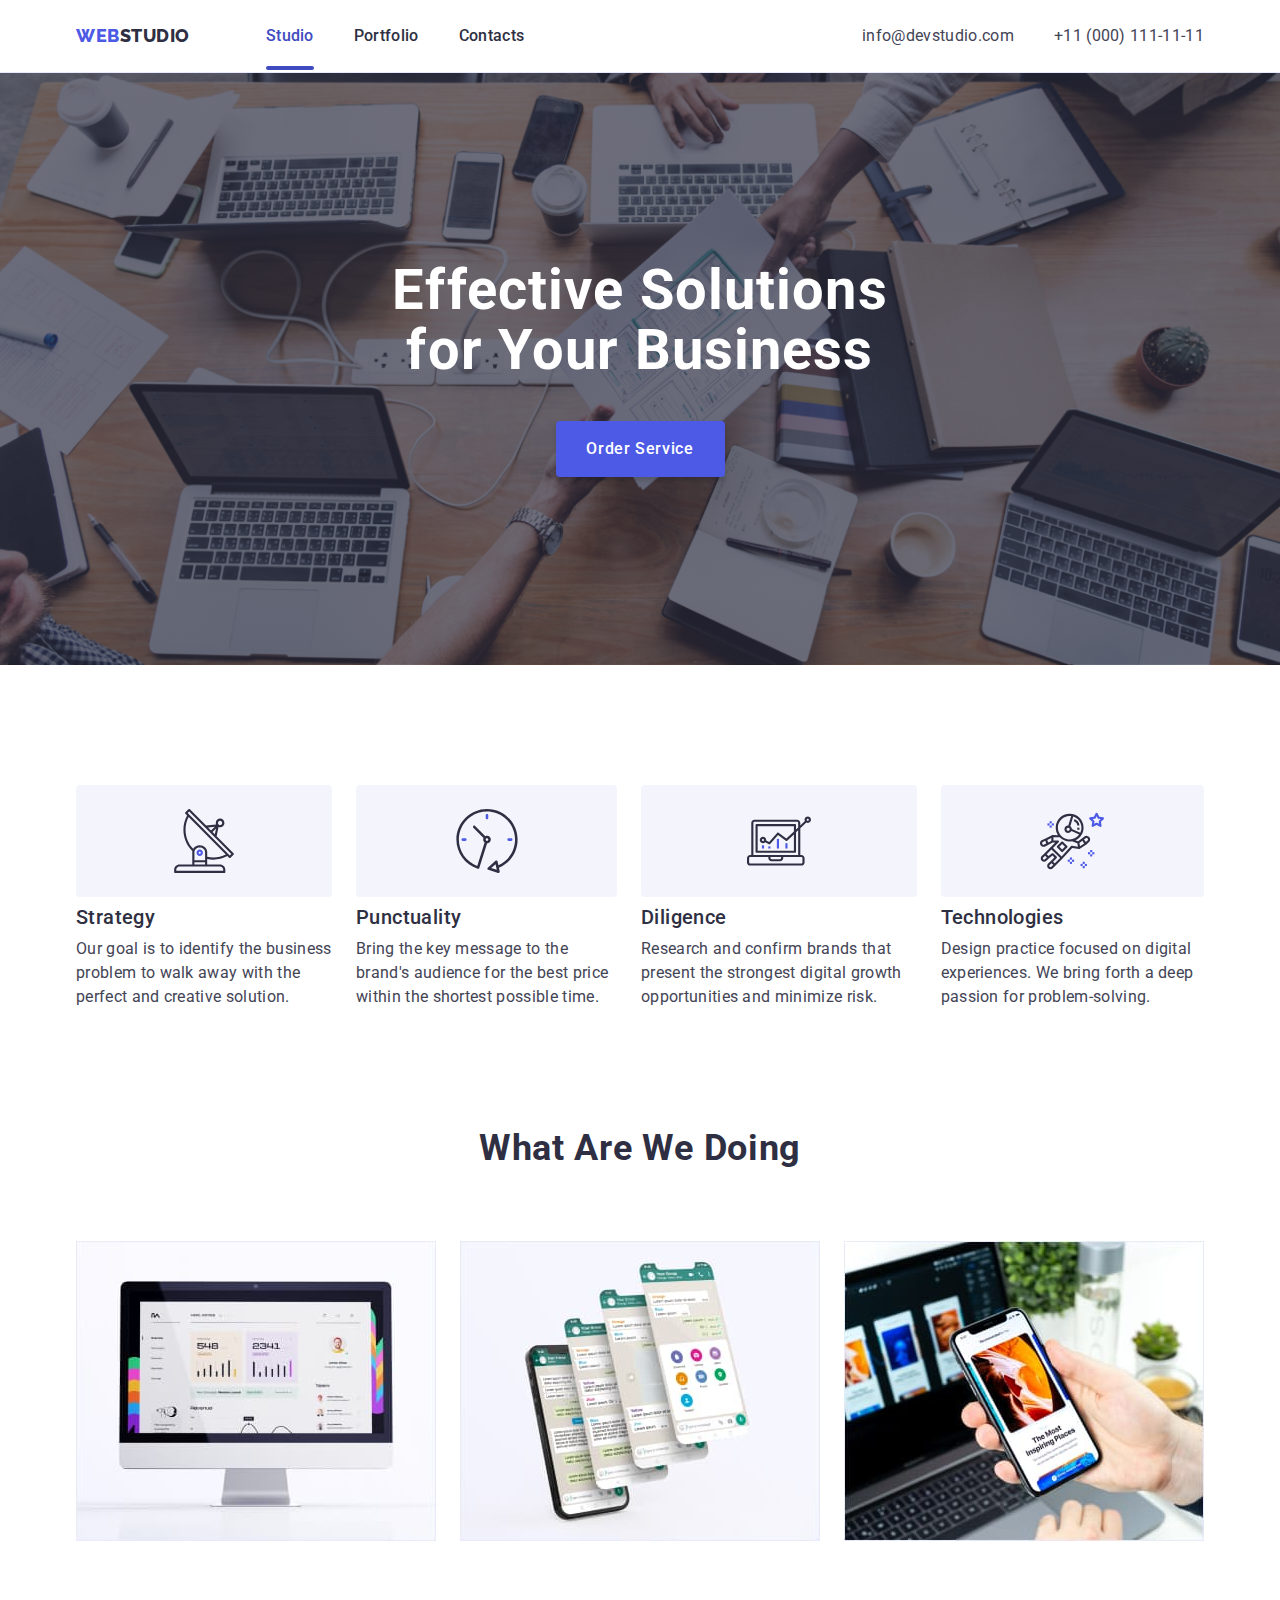
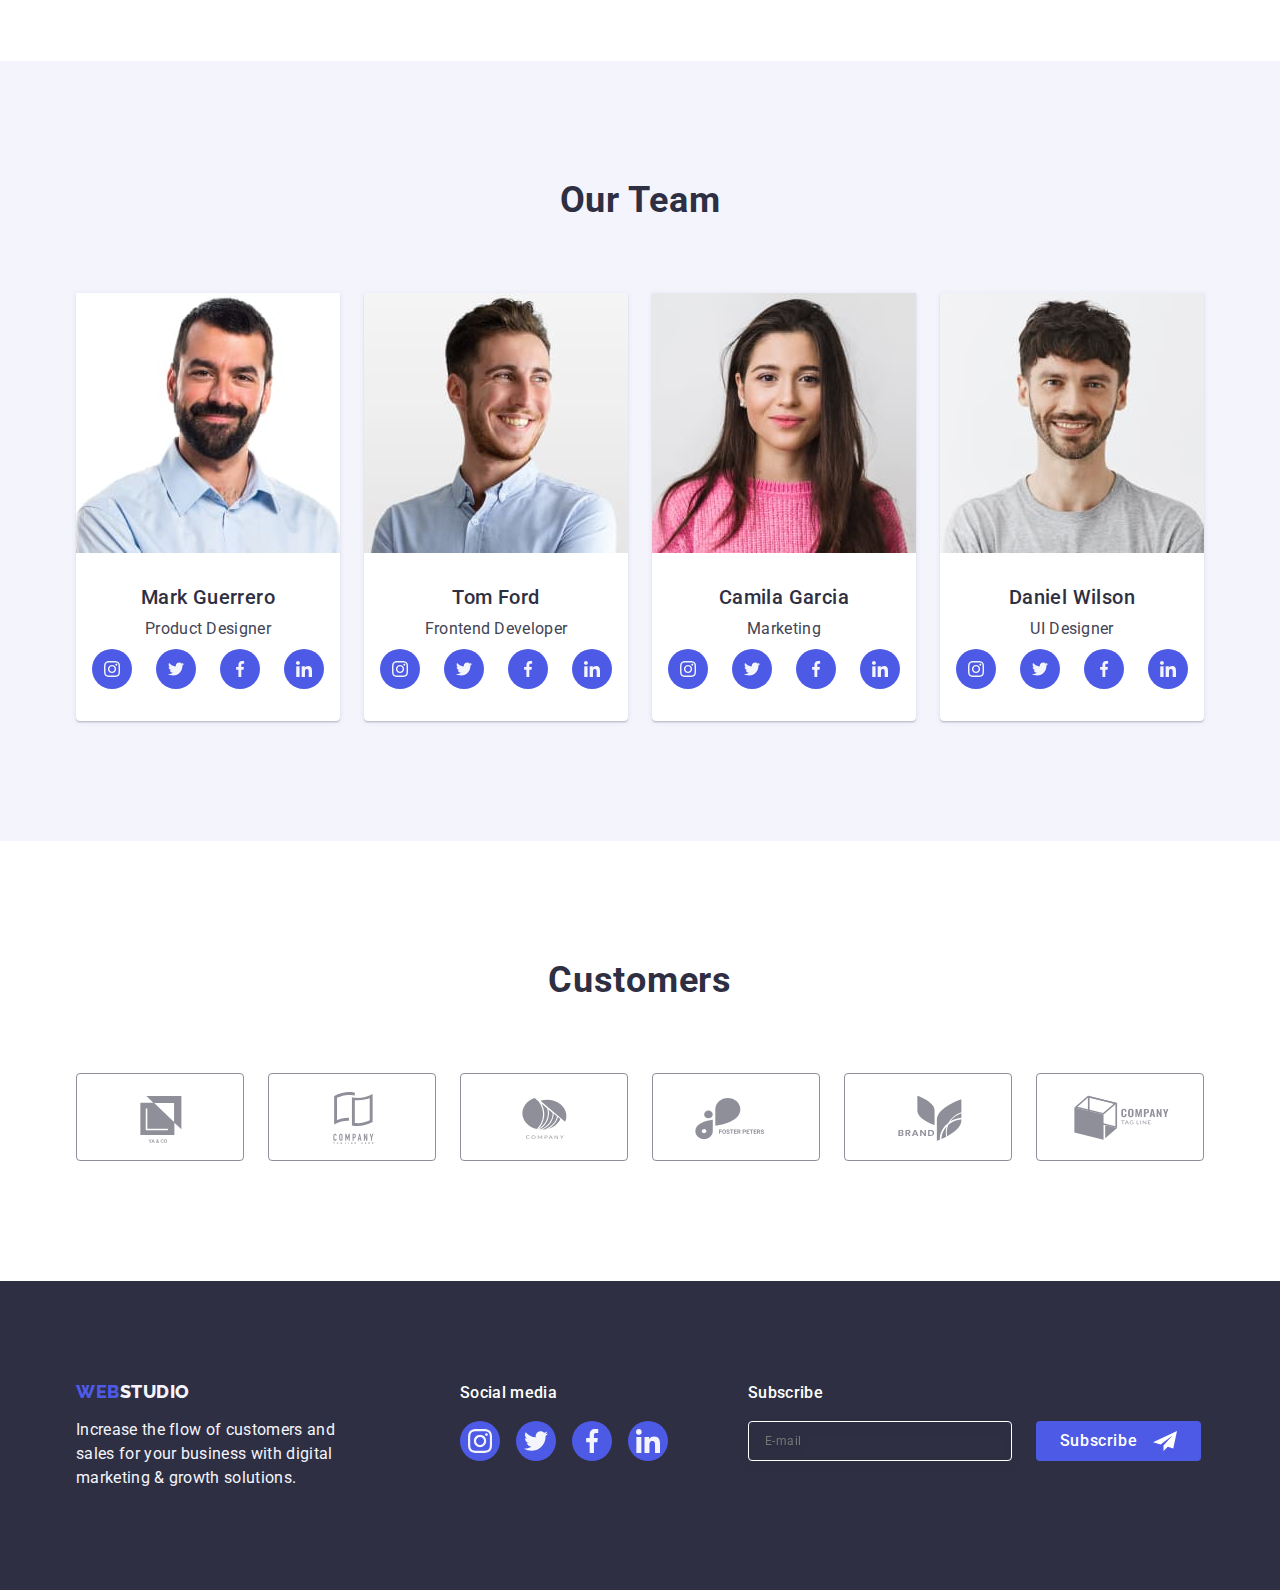
==== index.html @ 6782ccae "Initial commit" ====
<!DOCTYPE html>
<html lang="en">
  <head>
    <meta charset="UTF-8" />
    <meta http-equiv="X-UA-Compatible" content="IE=edge" />
    <meta name="viewport" content="width=device-width, initial-scale=1.0" />
    <title>Web Studio</title>
    <link rel="preconnect" href="https://fonts.googleapis.com" />
    <link rel="preconnect" href="https://fonts.gstatic.com" crossorigin />
    <link
      href="https://fonts.googleapis.com/css2?family=Raleway:wght@800&family=Roboto:wght@400;500;700&display=swap"
      rel="stylesheet"
    />
    <link
      href="https://cdnjs.cloudflare.com/ajax/libs/modern-normalize/2.0.0/modern-normalize.min.css"
      rel="stylesheet"
    />
    <link href="./css/style.css" rel="stylesheet" />
  </head>
  <body>
    <header class="page-header">
      <div class="container page-header-container">
        <nav class="page-navigation">
          <a class="logo link" href="./index.html"
            >Web<span class="logo-span">Studio</span>
          </a>
          <ul class="menu list">
            <li class="menu-item">
              <a class="menu-link link studio-open" href="./index.html"
                >Studio</a
              >
            </li>
            <li class="menu-item">
              <a class="menu-link link" href="./portfolio.html">Portfolio</a>
            </li>
            <li class="menu-item">
              <a class="menu-link link" href="">Contacts</a>
            </li>
          </ul>
        </nav>
        <address class="contact-links">
          <ul class="list contact-links">
            <li>
              <a class="contact link" href="mailto:info@devstudio.com"
                >info@devstudio.com</a
              >
            </li>
            <li>
              <a class="contact link" href="tel:+110001111111"
                >+11 (000) 111-11-11</a
              >
            </li>
          </ul>
        </address>
      </div>
    </header>
    <main>
      <section class="hero-section">
        <div class="container hero-container">
          <h1 class="hero-caption">Effective Solutions for Your Business</h1>
          <button class="modal-open-btn button" type="button" data-modal-open>
            Order Service
          </button>
        </div>
      </section>
      <section class="first-section">
        <div class="container first-container">
          <h2 class="visually-hidden">features</h2>
          <ul class="list features-list">
            <li class="features-item">
              <div class="features-icon-container">
                <svg class="features-icon" width="64" height="64">
                  <use
                    href="./images/icons.svg#icon-antenna"
                    aria-label="antenna"
                  ></use>
                </svg>
              </div>
              <h3 class="name">Strategy</h3>
              <p class="description-paragraph">
                Our goal is to identify the business problem to walk away with
                the perfect and creative solution.
              </p>
            </li>
            <li class="features-item">
              <div class="features-icon-container">
                <svg class="features-icon" width="64" height="64">
                  <use
                    href="./images/icons.svg#icon-cloc"
                    aria-label="cloc"
                  ></use>
                </svg>
              </div>
              <h3 class="name">Punctuality</h3>
              <p class="description-paragraph">
                Bring the key message to the brand's audience for the best price
                within the shortest possible time.
              </p>
            </li>
            <li class="features-item">
              <div class="features-icon-container">
                <svg class="features-icon" width="64" height="64">
                  <use
                    href="./images/icons.svg#icon-diagram"
                    aria-label="diagram"
                  ></use>
                </svg>
              </div>
              <h3 class="name">Diligence</h3>
              <p class="description-paragraph">
                Research and confirm brands that present the strongest digital
                growth opportunities and minimize risk.
              </p>
            </li>
            <li class="features-item">
              <div class="features-icon-container">
                <svg class="features-icon" width="64" height="64">
                  <use
                    href="./images/icons.svg#icon-astronaut"
                    aria-label="astronaut"
                  ></use>
                </svg>
              </div>
              <h3 class="name">Technologies</h3>
              <p class="description-paragraph">
                Design practice focused on digital experiences. We bring forth a
                deep passion for problem-solving.
              </p>
            </li>
          </ul>
        </div>
      </section>
      <section class="photo-section">
        <div class="container">
          <h2 class="theme thirde-header">What are we doing</h2>
          <ul class="list photo-list">
            <li class="photo-item">
              <img
                src="./images/hw-one/img1.jpg"
                alt="computer"
                width="360"
                height="300"
              />
            </li>
            <li class="photo-item">
              <img
                src="./images/hw-one/img2.jpg"
                alt="messenger"
                width="360"
                height="300"
              />
            </li>
            <li class="photo-item">
              <img
                src="./images/hw-one/img3.jpg"
                alt="app"
                width="360"
                height="300"
              />
            </li>
          </ul>
        </div>
      </section>
      <section class="colective">
        <div class="container">
          <h2 class="theme lust-header">Our Team</h2>
          <ul class="list colective-list">
            <li class="list-item-two">
              <img
                src="./images/hw-one/mark_guerrero.jpg"
                alt="Mark Guerrero"
                width="264"
                height="260"
              />
              <div class="colective-text social-list">
                <h3 class="name">Mark Guerrero</h3>
                <p class="description-paragraph">Product Designer</p>
                <ul class="list social-list-minilist">
                  <li class="social-list-minilist-item">
                    <a href="" class="social-list-link">
                      <svg class="social-list-item" width="16" height="16">
                        <use
                          href="./images/icons.svg#icon-instagram"
                        ></use></svg></a>
                  </li>
                  <li class="social-list-minilist-item">
                    <a href="" class="social-list-link">
                      <svg class="social-list-item" width="16" height="16">
                        <use href="./images/icons.svg#icon-twitter"></use></svg></a>
                  </li>
                  <li class="social-list-minilist-item">
                    <a href="" class="social-list-link">
                      <svg class="social-list-item" width="16" height="16">
                        <use href="./images/icons.svg#icon-facebook"></use></svg></a>
                  </li>
                  <li class="social-list-minilist-item">
                    <a href="" class="social-list-link">
                      <svg class="social-list-item" width="16" height="16">
                        <use href="./images/icons.svg#icon-linkedin"></use></svg></a>
                  </li>
                </ul>
              </div>
            </li>
            <li class="list-item-two">
              <img
                src="./images/hw-one/tom_ford.jpg"
                alt="Tom Ford"
                width="264"
                height="260"
              />
              <div class="colective-text social-list">
                <h3 class="name">Tom Ford</h3>
                <p class="description-paragraph">Frontend Developer</p>
                <ul class="list social-list-minilist">
                  <li class="social-list-minilist-item">
                    <a href="" class="social-list-link">
                      <svg class="social-list-item" width="16" height="16">
                        <use
                          href="./images/icons.svg#icon-instagram"
                        ></use></svg></a>
                  </li>
                  <li class="social-list-minilist-item">
                    <a href="" class="social-list-link">
                      <svg class="social-list-item" width="16" height="16">
                        <use href="./images/icons.svg#icon-twitter"></use></svg></a>
                  </li>
                  <li class="social-list-minilist-item">
                    <a href="" class="social-list-link">
                      <svg class="social-list-item" width="16" height="16">
                        <use href="./images/icons.svg#icon-facebook"></use></svg></a>
                  </li>
                  <li class="social-list-minilist-item">
                    <a href="" class="social-list-link">
                      <svg class="social-list-item" width="16" height="16">
                        <use href="./images/icons.svg#icon-linkedin"></use></svg></a>
                  </li>
                </ul>
              </div>
            </li>
            <li class="list-item-two">
              <img
                src="./images/hw-one/camila_garcia.jpg"
                alt="Camila Garcia"
                width="264"
                height="260"
              />
              <div class="colective-text social-list">
                <h3 class="name">Camila Garcia</h3>
                <p class="description-paragraph">Marketing</p>
                <ul class="list social-list-minilist">
                  <li class="social-list-minilist-item">
                    <a href="" class="social-list-link">
                      <svg class="social-list-item" width="16" height="16">
                        <use
                          href="./images/icons.svg#icon-instagram"
                        ></use></svg></a>
                  </li>
                  <li class="social-list-minilist-item">
                    <a href="" class="social-list-link">
                      <svg class="social-list-item" width="16" height="16">
                        <use href="./images/icons.svg#icon-twitter"></use></svg></a>
                  </li>
                  <li class="social-list-minilist-item">
                    <a href="" class="social-list-link">
                      <svg class="social-list-item" width="16" height="16">
                        <use href="./images/icons.svg#icon-facebook"></use></svg></a>
                  </li>
                  <li class="social-list-minilist-item">
                    <a href="" class="social-list-link">
                      <svg class="social-list-item" width="16" height="16">
                        <use href="./images/icons.svg#icon-linkedin"></use></svg></a>
                  </li>
                </ul>
              </div>
            </li>
            <li class="list-item-two">
              <img
                src="./images/hw-one/daniel_wilson.jpg"
                alt="Daniel Wilson"
                width="264"
                height="260"
              />
              <div class="colective-text social-list">
                <h3 class="name">Daniel Wilson</h3>
                <p class="description-paragraph">UI Designer</p>
                <ul class="list social-list-minilist">
                  <li class="social-list-minilist-item">
                    <a href="" class="social-list-link">
                      <svg class="social-list-item" width="16" height="16">
                        <use
                          href="./images/icons.svg#icon-instagram"
                        ></use></svg></a>
                  </li>
                  <li class="social-list-minilist-item">
                    <a href="" class="social-list-link">
                      <svg class="social-list-item" width="16" height="16">
                        <use href="./images/icons.svg#icon-twitter"></use></svg></a>
                  </li>
                  <li class="social-list-minilist-item">
                    <a href="" class="social-list-link">
                      <svg class="social-list-item" width="16" height="16">
                        <use href="./images/icons.svg#icon-facebook"></use></svg></a>
                  </li>
                  <li class="social-list-minilist-item">
                    <a href="" class="social-list-link">
                      <svg class="social-list-item" width="16" height="16">
                        <use href="./images/icons.svg#icon-linkedin"></use></svg></a>
                  </li>
                </ul>
              </div>
            </li>
          </ul>
        </div>
      </section>
      <section class="customers">
        <div class="container">
          <h2 class="theme customers-theme">Customers</h2>
            <ul class="list customers-list">
              <li class="customers-list-item">
                <a href="" class="logo-btn">
                  <svg class="logoclient" width="104" height="56">
                    <use href="./images/icons.svg#icon-Client-1client"></use>
                  </svg>
                </a>
              </li>
              <li class="customers-list-item">
                <a href="" class="logo-btn">
                  <svg class="logoclient" width="104" height="56">
                    <use href="./images/icons.svg#icon-Client-2client"></use>
                  </svg>
                </a>
              </li>
              <li class="customers-list-item">
                <a href="" class="logo-btn">
                  <svg class="logoclient" width="104" height="56">
                    <use href="./images/icons.svg#icon-Client-3client"></use>
                  </svg>
                </a>
              </li>
              <li class="customers-list-item">
                <a href="" class="logo-btn">
                  <svg class="logoclient" width="104" height="56">
                    <use href="./images/icons.svg#icon-Client-4client"></use>
                  </svg>
                </a>
              </li>
              <li class="customers-list-item">
                <a href="" class="logo-btn">
                  <svg class="logoclient" width="104" height="56">
                    <use href="./images/icons.svg#icon-Client-5client"></use>
                  </svg>
                </a>
              </li>
              <li class="customers-list-item">
                <a href="" class="logo-btn">
                  <svg class="logoclient" width="104" height="56">
                    <use href="./images/icons.svg#icon-Client-6client"></use>
                  </svg>
                </a>
              </li>
            </ul>
        </div>
      </section>
    </main>
    <footer class="end">
      <div class="container footer-div">
        <div class="footer-logo-div">
        <a class="logo link footer-link" href="./index.html"
          >Web<span class="end-span">Studio</span>
        </a>
        <p class="end-paragraph">
          Increase the flow of customers and sales for your business with
          digital marketing & growth solutions.
        </p></div>
        <div class="footer-social">
          <p class="description-paragraph dark-name">Social media</p>
          <ul class="list social-list-minilist-footer">
            <li class="social-list-item-footer">
              <a href="" class="social-list-link-footer">
                <svg class="social-list-item" width="24" height="24">
                  <use href="./images/icons.svg#icon-instagram"></use></svg></a>
            </li>
            <li class="social-list-item-footer">
              <a href="" class="social-list-link-footer">
                <svg class="social-list-item" width="24" height="24">
                  <use href="./images/icons.svg#icon-twitter"></use></svg></a>
            </li>
            <li class="social-list-item-footer">
              <a href="" class="social-list-link-footer">
                <svg class="social-list-item" width="24" height="24">
                  <use href="./images/icons.svg#icon-facebook"></use></svg></a>
            </li>
            <li class="social-list-item-footer">
              <a href="" class="social-list-link-footer">
                <svg class="social-list-item" width="24" height="24">
                  <use href="./images/icons.svg#icon-linkedin"></use></svg></a>
            </li>
          </ul>
        </div>
        <div class="subscribe">
          <p class="subscribe-text">Subscribe</p>
          <form class="subscribe-form">
            <label class="sub-label"> <input class="footer-email" name="footer-email" type="email" placeholder="E-mail"></label>
            <button class="subscribe-submit-button" type="submit">Subscribe <svg class="plane-icon" width="24" height="24"><use href="./images/icons.svg#plane"></use></svg></button>
          </form>
        </div>
      </div>
    </footer>
    <div class="backdrop is-hidden" data-modal>
      <div class="modal">
        <button type="button" data-modal-close class="modal-close-btn button">
          <svg class="close-icon" width="8" height="8">
            <use
              href="./images/icons.svg#icon-close-black-18dp-2-1close "
            ></use>
          </svg>
        </button>
        <p class="modal-header">Leave your contacts and we will call you back</p>
        <form class="modal-contact-form">
          <div class="hwcorect-div">
        <label for="user-name" class="form-zone"><span class="form-text">Name</span>
          <span class="input-wrapper">
          </span>
        </label>
        <div class="input-wrapper">
        <input id="user-name" class="form-input-zone" type="text" name="user-name" required pattern="[a-zA-Zа-яА-ЯіІїЇҐґ ']+" />
          <svg class="form-icon-wrapper" width="18" height="24"><use href="./images/icons.svg#icon-person"></use></svg></div></div>
          <div class="hwcorect-div">
        <label for="user-tel" class="form-zone"><span class="form-text">Phone</span>
          <span class="input-wrapper">
          </span>
        </label><div class="input-wrapper">
          <input id="user-tel" class="form-input-zone" type="tel" name="user-tel" required pattern="[0-9]{3}-[0-9]{2}-[0-9]{2}-[0-9]{2}" title="xxx-xxx-xx-xx"/>
          <svg class="form-icon-wrapper" width="18" height="24">
              <use href="./images/icons.svg#icon-phone"></use>
            </svg></div></div>
            <div class="hwcorect-div">
        <label for="user-email" class="form-zone"><span class="form-text">Email</span>
          <span class="input-wrapper">
          </span>
        </label>
      <div class="input-wrapper">
        <input id="user-email" class="form-input-zone" type="email" name="user-email" required pattern="[a-zA-Z0-9@.]" />
          <svg class="form-icon-wrapper" width="18" height="24">
              <use href="./images/icons.svg#icon-email"></use>
            </svg>
      </div></div>
      <div class="hwcorect-div hwcorect-text-div">
        <label for="user-comment" class="form-zone"><span class="form-text">Comment</span></label> <textarea id="user-comment" class="form-message" name="user-comment" placeholder="Text input"></textarea></div>
        <div class="checkbox-div form-zone">
        <input id="user-privacy" value="true" class="checkbox-text visually-hidden" type="checkbox" name="user-privacy" required/>
        <label for="user-privacy" class="user-privacy-text"><span class="checkbox-icon"><svg class="checkbox-icon-svg" width="10" height="8">
          <use href="./images/icons.svg#icon-Vector"></use>
        </svg></span> I accept the terms and conditions of the <a class="checkbox-link" href="">Privacy Policy</a></label></div>
        <button class="button modal-submit-button" type="submit"><span class="send-text">Send</span></button>
      </form>
      </div>
    </div>
    <script src="./js/modal.js"></script>
  </body>
</html>
---- css/style.css ----
:root {
  --main-font-family: 'Roboto', sans-serif;
  --secondary-font-family: 'Raleway', sans-serif;
  --accent-color: #2e2f42;
  --secondary-color: #434455;
}

.logo-span {
  font-family: 'Raleway';
  font-weight: 800;
  font-size: 18px;
  line-height: 21px;
  /* identical to box height, or 117% */
  display: flex;
  align-items: center;
  letter-spacing: 0.03em;
  text-transform: uppercase;
  color: var(--secondary-color);
  color: var(--accent-color);
}

.logo {
  font-family: 'Raleway', sans-serif;
  font-weight: 800;
  font-size: 18px;
  line-height: 1.17;
  /* identical to box height, or 117% */
  display: flex;
  align-items: center;
  letter-spacing: 0.03em;
  text-transform: uppercase;
  color: #4d5ae5;
  margin-right: 76px;
}

.list {
  list-style: none;
  display: flex;
}

.link {
  text-decoration: none;
}

.button {
  cursor: pointer;
  font-weight: 500;
  font-size: 16px;
  line-height: 1.5;
  letter-spacing: 0.04em;
}

img {
  display: block;
}

h1,
h2,
h3,
h4,
p {
  margin-top: 0;
  margin-bottom: 0;
}

ul,
ol {
  margin-top: 0;
  margin-bottom: 0;
  padding-left: 0;
}

.page-navigation {
  display: flex;
  align-items: center;
}

body {
  font-family: var(--main-font-family);
  color: #434455;
  background-color: #ffffff;
  margin: auto;
}

.page-header {
  display: flex;
  align-items: center;
  padding-top: 24px;
  padding-bottom: 24px;
  border-bottom: 1px solid #e7e9fc;
  box-shadow: 0px 2px 1px rgba(46, 47, 66, 0.08),
    0px 1px 1px rgba(46, 47, 66, 0.16), 0px 1px 6px rgba(46, 47, 66, 0.08);
}

.menu {
  display: flex;
  gap: 40px;
}

.container {
  width: 1158px;
  margin-left: auto;
  margin-right: auto;
  padding-left: 15px;
  padding-right: 15px;
}

.page-header-container {
  display: flex;
  align-items: center;
}

.menu-item {
  line-height: 1.5;
  color: #2e2f42;
}

.menu-item:hover,
.menu-item:focus {
  color: #404bbf;
}

.menu-link {
  font-weight: 500;
  font-size: 16px;
  line-height: 1.5;
  letter-spacing: 0.02em;
  color: #2e2f42;
  padding: 24px 0;
}

.menu-link:hover,
.menu-link:focus {
  color: #404bbf;
}

.contact-links {
  font-style: normal;
  line-height: 1.5;
  margin-left: auto;
  display: flex;
  gap: 40px;
}

.contact:hover,
.contact:focus {
  color: #404bbf;
}

.contact {
  font-weight: 400;
  font-size: 16px;
  line-height: 1.5;
  letter-spacing: 0.02em;
  color: var(--secondary-color);
  transition: color 250ms cubic-bezier(0.4, 0, 0.2, 1);
}

.hero-section {
  background-color: #2e2f42;
  background-image: linear-gradient(
      rgba(46, 47, 66, 0.7),
      rgba(46, 47, 66, 0.7)
    ),
    url(../images/hw-four/people-office.jpg);
  background-size: cover;
  top: 71px;
  padding: 188px 0px;
  /*hw4 corect*/
  max-width: 1440px;
  background-repeat: no-repeat;
  background-position: center;
  margin: 0 auto;
}

.hero-container {
  text-align: center;
}

.hero-caption {
  font-weight: 700;
  font-size: 56px;
  /* or 107% */
  text-align: center;
  line-height: 1.07;
  letter-spacing: 0.02em;
  color: #ffffff;
  max-width: 496px;
  margin: auto;
}

.modal-open-btn {
  color: #ffffff;
  background-color: #4d5ae5;
  font-weight: 500;
  font-size: 16px;
  line-height: 24px;
  letter-spacing: 0.04em;
  min-width: 169px;
  height: 56px;
  box-shadow: 0px 4px 4px rgba(0, 0, 0, 0.15);
  border: none;
  margin-left: auto;
  margin-right: auto;
  margin-top: 40px;
  display: block;
  border-radius: 4px;
  /*hw4 corect*/
  transition: background-color 250ms cubic-bezier(0.4, 0, 0.2, 1);
}

.theme {
  font-weight: 700;
  font-size: 36px;
  line-height: 40px;
  /* identical to box height, or 111% */
  text-align: center;
  letter-spacing: 0.02em;
  text-transform: capitalize;
}

.name {
  font-weight: 500;
  font-size: 20px;
  line-height: 24px;
  /* identical to box height, or 120% */
  letter-spacing: 0.02em;
  color: #2e2f42;
  margin-bottom: 8px;
}

.description-paragraph {
  font-weight: 400;
  font-size: 16px;
  line-height: 24px;
  /* or 150% */
  letter-spacing: 0.02em;
  color: var(--secondary-color);
}

.button:hover,
.button:focus {
  background-color: #404bbf;
  color: #ffffff;
}

.filter {
  background-color: #f4f4fd;
  color: #4d5ae5;
  font-weight: 500;
  font-size: 16px;
  line-height: 1.5;
  letter-spacing: 0.04em;
  padding: 12px 24px;
  border: 1px solid #e7e9fc;
  border-radius: 4px;
  transition: color 250ms cubic-bezier(0.4, 0, 0.2, 1),
    background-color 250ms cubic-bezier(0.4, 0, 0.2, 1),
    border-color 250ms cubic-bezier(0.4, 0, 0.2, 1),
    box-shadow 250ms cubic-bezier(0.4, 0, 0.2, 1);
}

.thirde-header {
  line-height: 1.11;
  color: #2e2f42;
  margin-bottom: 72px;
}

.colective {
  background-color: #f4f4fd;
  padding-top: 120px;
  padding-bottom: 120px;
}

.lust-header {
  line-height: 1.11;
  color: #2e2f42;
  margin-bottom: 72px;
}

.list-item-two {
  background-color: #ffffff;
  width: calc((100%-72px) / 4);
  border-radius: 0px 0px 4px 4px;
  /*hw4 corect*/
  box-shadow: 0px 1px 6px rgba(46, 47, 66, 0.08),
    0px 1px 1px rgba(46, 47, 66, 0.16), 0px 2px 1px rgba(46, 47, 66, 0.08);
}

.end {
  background-color: #2e2f42;
  padding-top: 100px;
  padding-bottom: 100px;
}

.end-span {
  color: #f4f4fd;
}

.features-item {
  width: calc((100%-72px) / 4);
}

.first-section {
  padding-top: 120px;
  padding-bottom: 120px;
}

.features-list {
  display: flex;
  align-items: start;
  gap: 24px;
}

.photo-item {
  width: calc((100%-48px) / 3);
}

.photo-section {
  padding-bottom: 120px;
}

.photo-list {
  gap: 24px;
}

.colective-list {
  text-align: center;
  gap: 24px;
}

.colective-text {
  padding: 32px /*16px*/ 0 32px;
}

.end-paragraph {
  font-weight: 400;
  font-size: 16px;
  line-height: 24px;
  /* or 150% */
  letter-spacing: 0.02em;
  color: #f4f4fd;
  width: 264px;
}

.filters {
  justify-content: center;
  gap: 24px;
  margin-bottom: 72px;
}

.filter:hover,
.filter:focus {
  border: 1px solid transparent;
  box-shadow: 0px 3px 1px rgba(0, 0, 0, 0.1), 0px 2px 1px rgba(0, 0, 0, 0.08),
    0px 2px 2px rgba(0, 0, 0, 0.12);
}

.catalog {
  flex-wrap: wrap;
  column-gap: 24px;
  row-gap: 48px;
}

.portfolio-section {
  padding-bottom: 120px;
  padding-top: 96px;
}

.card {
  background: #ffffff;
}

.card-text {
  border: 1px solid #e7e9fc;
  padding: 32px 16px;
  border-top: none;
}

.footer-link {
  display: inline-block;
  margin-bottom: 16px;
}

.visually-hidden {
  position: absolute;
  width: 1px;
  height: 1px;
  margin: -1px;
  border: 0;
  padding: 0;
  white-space: nowrap;
  clip-path: inset(100%);
  clip: rect(0 0 0 0);
  overflow: hidden;
}

.features-icon {
  background-color: #f4f4fd;
  text-align: center;
  justify-content: center;
  display: flex;
}

.social-list {
  display: flex;
  justify-content: center;
  /*padding-top: 8px;
  padding-bottom: 32px; (hw4 corect)*/
  padding: 32px 0 32px;
  flex-direction: column;
}

.social-list-item {
  fill: #f4f4fd;
  /*width: 16px;
  height: 16px; (hw4 corect)*/
}

.social-list-link {
  display: flex;
  justify-content: center;
  align-items: center;
  /*width: 40px;
  height: 40px;*/
  width: 100%;
  height: 100%;
  background-color: #4d5ae5;
  border-radius: 50%;
  /*hw4 corect*/
  transition: background-color 250ms cubic-bezier(0.4, 0, 0.2, 1);
}

.social-list-minilist {
  column-gap: 24px;
  /*hw4 corect*/
  justify-content: center;
  gap: 24px;
  margin-top: 8px;
}

.social-list-link:hover,
.social-list-link:focus {
  background-color: #404bbf;
}

.logoclient {
  fill: currentColor;
}
.customers-list {
  gap: 24px;
  align-items: center;
  justify-content: center;
}

.logo-btn {
  background-color: #ffffff;
  width: 100%;
  height: 100%;
  border: 1px solid #8e8f99;
  border-radius: 4px;
  display: flex;
  align-items: center;
  justify-content: center;
  color: #8e8f99;
  transition: border-color 250ms cubic-bezier(0.4, 0, 0.2, 1),
    color 250ms cubic-bezier(0.4, 0, 0.2, 1);
}

.logo-btn:hover,
.logo-btn:focus {
  border-color: #404bbf;
  color: #404bbf;
}

.customers-theme {
  line-height: 1.11;
  color: var(--accent-color);
  margin-bottom: 72px;
}

.dark-name {
  color: #ffffff;
  font-weight: 500;
  margin-bottom: 16px;
}

.footer-social {
  justify-content: right;
}

.social-list-link-footer {
  display: flex;
  justify-content: center;
  align-items: center;
  width: 40px;
  height: 40px;
  background-color: #4d5ae5;
  border-radius: 50%;
  transition: background-color 250ms cubic-bezier(0.4, 0, 0.2, 1);
}

.social-list-link-footer:hover,
.social-list-link-footer:focus {
  background-color: #31d0aa;
}

.catalog-card-wrapper {
  position: relative;
  overflow: hidden;
}

.overlay {
  position: absolute;
  /*padding: 15px; (hw4)*/
  top: 0;
  left: 0;
  width: 100%;
  height: 100%;
  background-color: #4d5ae5;
  color: #f4f4fd;
  overflow: auto;
  transform: translateY(100%);

  /*transition: transform 500ms linear;*/
  line-height: 1.5;
  letter-spacing: 0.02em;
  padding: 40px 32px;
  transition: transform 250ms cubic-bezier(0.4, 0, 0.2, 1);
}

.card:hover .overlay,
.card:focus .overlay {
  transform: translateY(0%);
}

.backdrop {
  position: fixed;
  top: 0;
  left: 0;
  width: 100%;
  height: 100%;
  /*background-color: rgba(0, 0, 0, 0.5);
  hw4 corect*/
  background-color: rgba(46, 47, 66, 0.4);
  transition: opacity 250ms cubic-bezier(0.4, 0, 0.2, 1),
    visibility 250ms cubic-bezier(0.4, 0, 0.2, 1);
}

.modal {
  position: absolute;
  top: 50%;
  left: 50%;
  transform: translate(-50%, -50%);
  background-color: rgb(255, 255, 255);
  opacity: 1;
  visibility: visible;
  transition: opacity 500ms linear, visibility 500ms linear;
  /*hw4 corect*/
  width: 408px;
  min-height: 584px;
  background: #fcfcfc;
  box-shadow: 0px 1px 1px rgba(0, 0, 0, 0.14), 0px 1px 3px rgba(0, 0, 0, 0.12),
    0px 2px 1px rgba(0, 0, 0, 0.2);
  border-radius: 4px;
  transition: transform 250ms cubic-bezier(0.4, 0, 0.2, 1);
  /*hw5-corect*/
  padding: 72px 24px 24px 24px;
}

.modal-close-btn {
  position: absolute;
  top: 24px;
  right: 24px;
  display: flex;
  align-items: center;
  justify-content: center;
  width: 24px;
  height: 24px;
  padding: 0;
  background-color: #e7e9fc;
  border: 1px solid #555555;
  border-radius: 50%;
  /*hw4 corect*/
  border: 1px solid rgba(0, 0, 0, 0.1);
  transition: background-color 250ms cubic-bezier(0.4, 0, 0.2, 1),
    border 250ms cubic-bezier(0.4, 0, 0.2, 1);
}

.modal-close-btn:hover,
.modal-close-btn:focus {
  border: none;
  fill: #ffffff;
}

.is-hidden {
  opacity: 0;
  visibility: hidden;
  pointer-events: none;
}

/*hw4 correct*/
.studio-open {
  position: relative;
  color: #404bbf;
  transition: color 250ms cubic-bezier(0.4, 0, 0.2, 1);
}

.studio-open::after {
  content: '';
  position: absolute;
  left: 0;
  bottom: -1px;
  height: 4px;
  background-color: #404bbf;
  border-radius: 2px;
  width: 100%;
}

.features-icon-container {
  display: flex;
  align-items: center;
  justify-content: center;
  height: 112px;
  background-color: #f4f4fd;
  border-radius: 4px;
  margin-bottom: 8px;
}

.social-list-minilist-item {
  width: 40px;
  height: 40px;
}

.customers {
  padding: 120px 0;
}

.customers-list-item {
  width: calc((100% - 120px) / 6);
  height: 88px;
}

.footer-div {
  display: flex;
  align-items: baseline;
}

.footer-logo-div {
  margin-right: 120px;
}

.social-list-minilist-footer {
  gap: 16px;
}

.portfolio-open {
  position: relative;
  color: #404bbf;
  transition: color 250ms cubic-bezier(0.4, 0, 0.2, 1);
}

.portfolio-open::after {
  content: '';
  position: absolute;
  left: 0;
  bottom: -1px;
  height: 4px;
  background-color: #404bbf;
  border-radius: 2px;
  width: 100%;
}

.close-icon {
  transition: fill 250ms cubic-bezier(0.4, 0, 0.2, 1);
}

.catalog-link {
  display: block;
  transition: box-shadow 250ms cubic-bezier(0.4, 0, 0.2, 1);
}

.catalog-link:hover {
  box-shadow: 0px 1px 6px rgba(46, 47, 66, 0.08),
    0px 1px 1px rgba(46, 47, 66, 0.16), 0px 2px 1px rgba(46, 47, 66, 0.08);
  transform: translateY(0%);
}

/*hw5 start*/
.modal-header {
  display: flex;
  text-align: center;
  justify-content: center;
  font-weight: 500;
  font-size: 16px;
  line-height: 24px;
  letter-spacing: 0.02em;
  margin-bottom: 16px;
  color: #2e2f42;
}

.form-zone {
  display: block;
  position: relative;
  margin-bottom: 8px;
  font-size: 12px;
  line-height: 1.17;
  letter-spacing: 0.04em;
  color: #8e8f99;
  margin-bottom: 4px;
}

.form-input-zone {
  width: 100%;
  height: 40px;
  border: 1px solid rgba(46, 47, 66, 0.4);
  border-radius: 4px;
  padding-left: 38px;
  background-color: transparent;
  outline: transparent;
  transition: border-color 250ms cubic-bezier(0.4, 0, 0.2, 1);
}

.form-input-zone:focus {
  outline: none;
  border-color: #4d5ae5;
}

.form-input-zone:focus + .form-icon-wrapper {
  fill: #4d5ae5;
}

.form-text {
  display: block;
  font-size: 12px;
  font-style: normal;
  font-weight: 400;
  line-height: 14px;
  /* 116.667% */
  letter-spacing: 0.48px;
}

.form-icon-wrapper {
  position: absolute;
  display: block;
  top: 50%;
  left: 16px;
  transform: translateY(-50%);
  transition: fill 250ms cubic-bezier(0.4, 0, 0.2, 1);
}

.input-wrapper {
  position: relative;
  width: 100%;
}

.form-message {
  width: 100%;
  height: 120px;
  resize: none;
  padding: 8px 16px;
  line-height: 1.17;
  border: 1px solid rgba(46, 47, 66, 0.4);
  border-radius: 4px;
  font-size: 12px;
  letter-spacing: 0.04em;
  color: rgba(46, 47, 66, 0.4);
  background-color: transparent;
  outline: transparent;
  transition: border-color 250ms cubic-bezier(0.4, 0, 0.2, 1);
}

.form-message:focus {
  outline: none;
  border-color: #4d5ae5;
}

.checkbox-text {
  width: 16px;
  height: 16px;
  font-family: Roboto;
  font-size: 12px;
  font-style: normal;
  font-weight: 400;
  line-height: 14px;
  /* 116.667% */
  letter-spacing: 0.48px;
}

.modal-submit-button {
  margin-left: 100px;
  display: block;
  padding: 16px 32px;
  align-items: flex-start;
  gap: 10px;
  border-radius: 4px;
  background: var(--iris, #4d5ae5);
  box-shadow: 0px 4px 4px 0px rgba(0, 0, 0, 0.15);
  color: var(--white, #fff);
  text-align: center;
  /* Button Text */
  font-family: 'Roboto', sans-serif;
  font-size: 16px;
  font-style: normal;
  font-weight: 500;
  line-height: 24px;
  /* 150% */
  letter-spacing: 0.64px;
  width: auto;
  height: auto;
  justify-content: center;
  min-width: 169px;
  height: 56px;
  border: none;
  transition: background-color 250ms cubic-bezier(0.4, 0, 0.2, 1);
}

.send-text {
  width: 105px;
}

.hwcorect-div {
  margin-bottom: 8px;
}

.hwcorect-text-div {
  margin-bottom: 16px;
}

.checkbox-div {
  margin-bottom: 24px;
}

.user-privacy-text {
  font-size: 12px;
  line-height: 1.17;
  letter-spacing: 0.04em;
  color: #8e8f99;
}

.checkbox-text:checked + .user-privacy-text .checkbox-icon {
  background-color: #404bbf;
  border: none;
  fill: #f4f4fd;
}

.checkbox-icon {
  width: 16px;
  height: 16px;
  border: 1px solid rgba(46, 47, 66, 0.4);
  border-radius: 2px;
  transition: background-color 250ms cubic-bezier(0.4, 0, 0.2, 1),
    border 250ms cubic-bezier(0.4, 0, 0.2, 1),
    fill 250ms cubic-bezier(0.4, 0, 0.2, 1);
  display: inline-flex;
  align-items: center;
  justify-content: center;
  fill: transparent;
}

.checkbox-link {
  color: #4d5ae5;
}

.subscribe-text {
  margin-bottom: 16px;
  font-weight: 500;
  font-size: 16px;
  line-height: 1.5;
  letter-spacing: 0.02em;
  color: #ffffff;
}

.subscribe-form {
  display: flex;
  gap: 24px;
}

.footer-email {
  width: 264px;
  height: 40px;
  border: 1px solid #ffffff;
  background-color: transparent;
  font-size: 12px;
  line-height: 1.5;
  letter-spacing: 0.04em;
  padding-left: 16px;
  filter: drop-shadow(0px 4px 4px rgba(0, 0, 0, 0.15));
  border-radius: 4px;
  color: #ffffff;
}

.subscribe-submit-button {
  min-width: 165px;
  height: 40px;
  display: flex;
  justify-content: center;
  align-items: center;
  cursor: pointer;
  background-color: #4d5ae5;
  border: none;
  border-radius: 4px;
  font-family: "Roboto", sans-serif;
  font-size: 16px;
  font-weight: 500;
  line-height: 1.5;
  letter-spacing: 0.04em;
  color: #ffffff;
}

.plane-icon {
  margin-left: 16px;
}

.subscribe {
  margin-left: 80px;
}
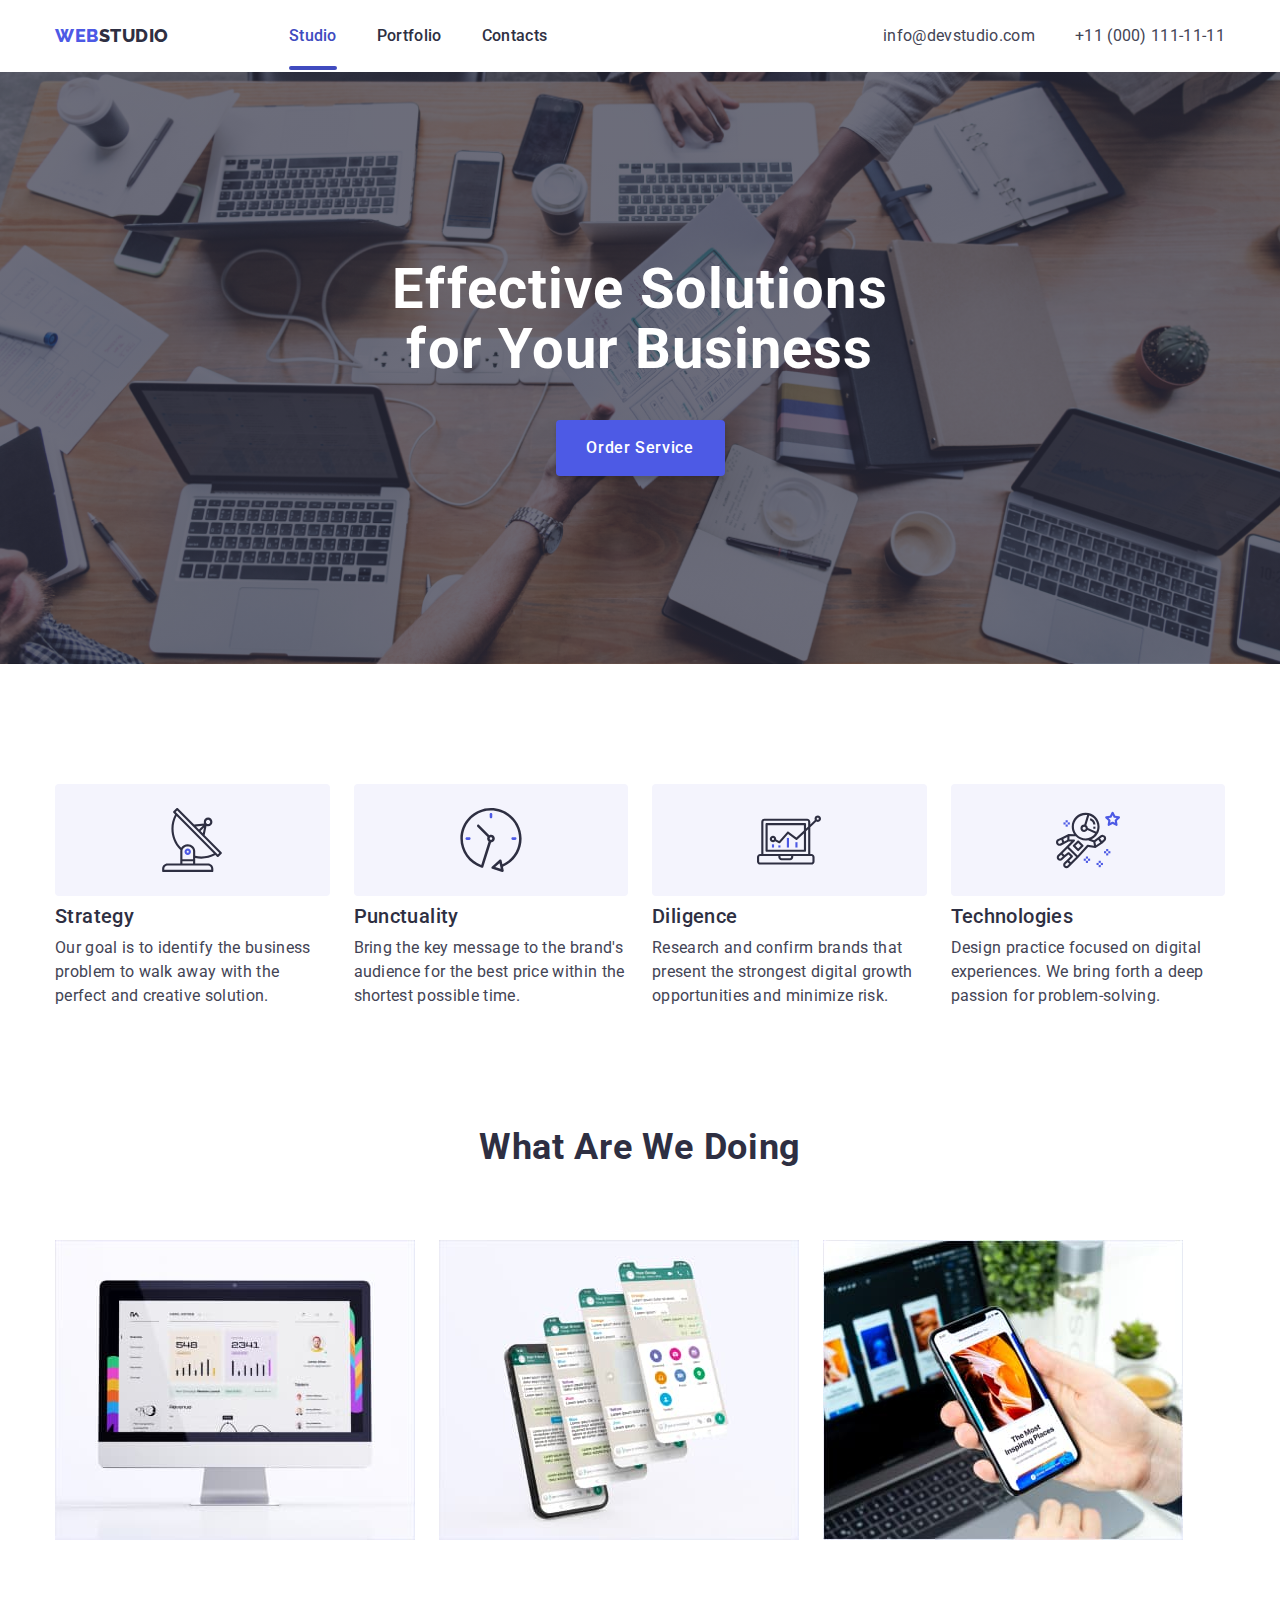
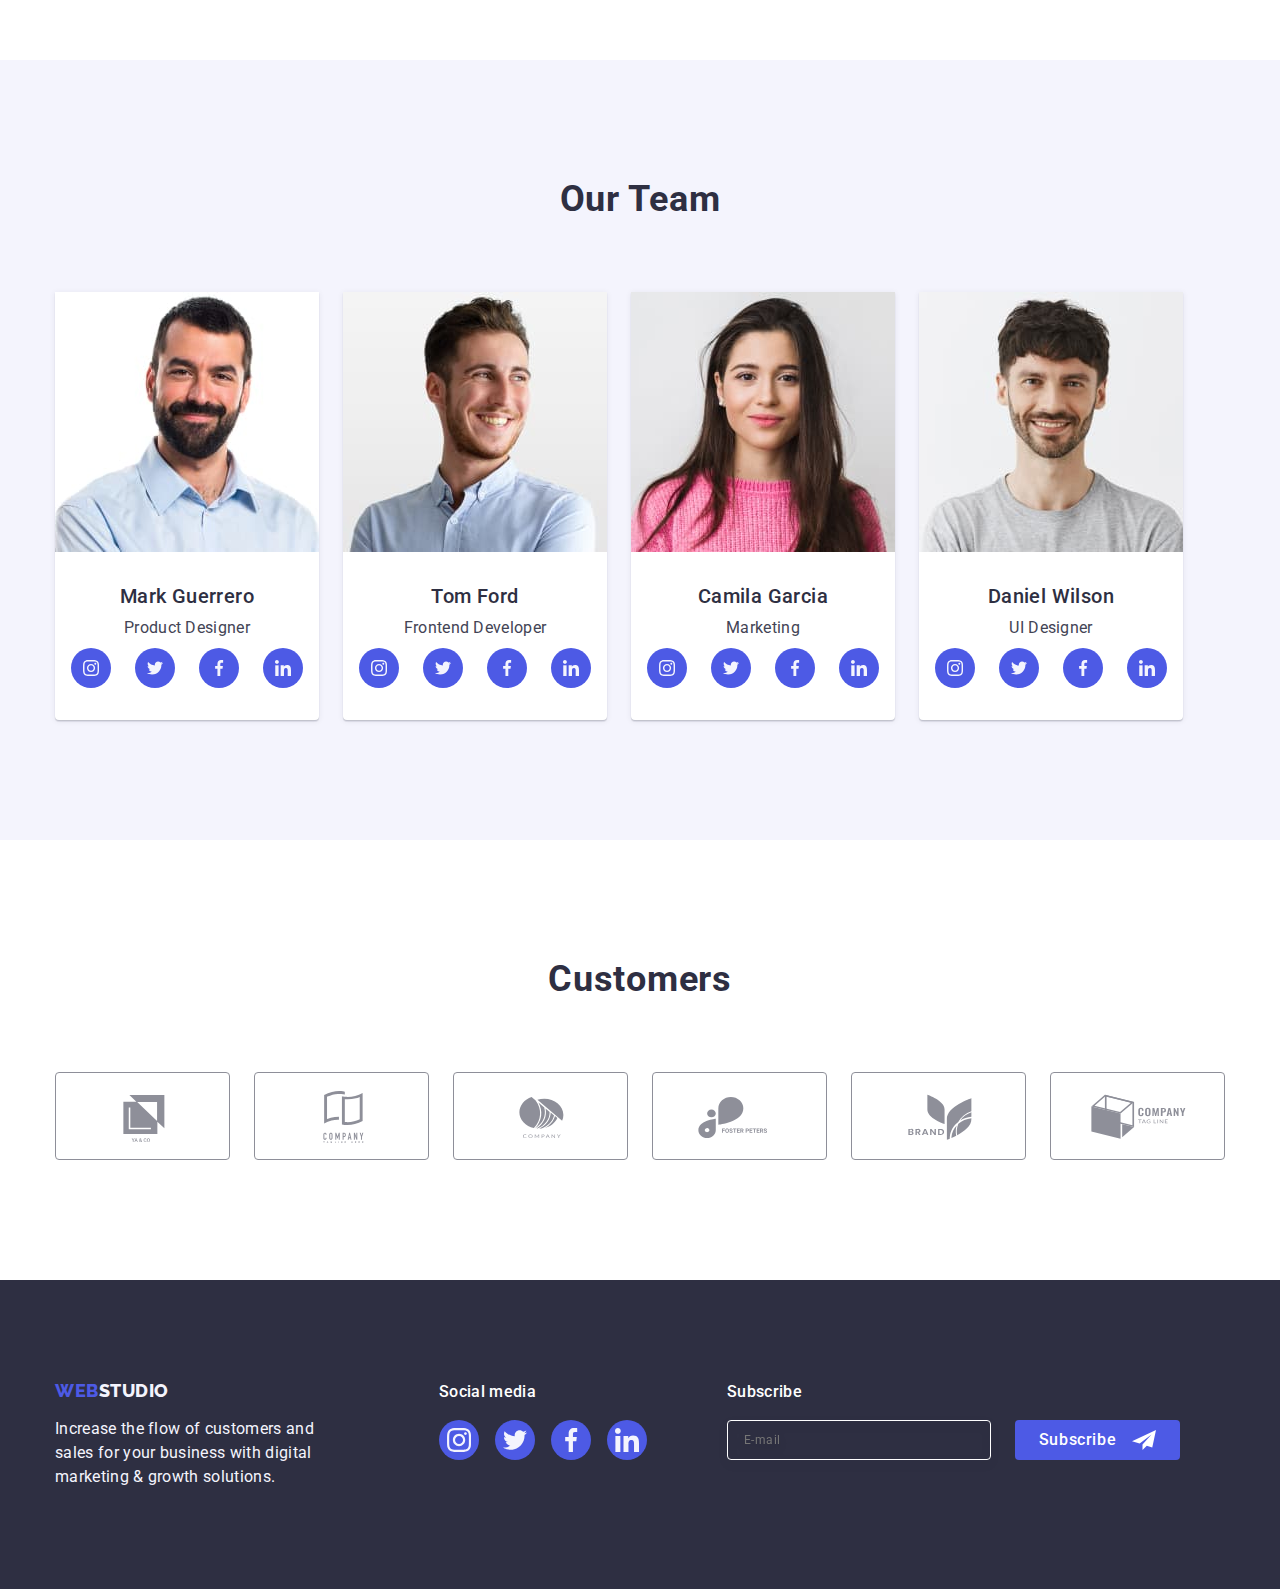
==== commit d5cf307a: "all" ====
--- a/index.html
+++ b/index.html
@@ -38,20 +38,65 @@
             </li>
           </ul>
         </nav>
+        <button type="button" class="mobile-menu-open-btn js-open-menu">
+        <svg class="mobile-menu-svg" width="32" height="22">
+          <use href="./images/icons.svg#icon-charm-menu-hamburger" aria-label="hamburger"></use>
+        </svg>
+      </button>
         <address class="contact-links">
           <ul class="list contact-links">
             <li>
-              <a class="contact link" href="mailto:info@devstudio.com"
-                >info@devstudio.com</a
-              >
+              <a class="contact link" href="mailto:info@devstudio.com">info@devstudio.com</a>
             </li>
             <li>
-              <a class="contact link" href="tel:+110001111111"
-                >+11 (000) 111-11-11</a
-              >
+              <a class="contact link" href="tel:+110001111111">+11 (000) 111-11-11</a>
             </li>
           </ul>
         </address>
+      </div>
+      <div class="mobile-menu js-menu-container">
+        <div class="container mobile-menu-container">
+          <button class="mobile-menu-close-btn js-close-menu" >
+            <svg width="8" height="8">
+              <use href="./images/icons.svg#icon-close-black-18dp-2-1close"></use>
+            </svg>
+          </button>
+          <ul class="list mobile-menu-list">
+            <li class="mobile-item"><a class="link mobile-link mobile-link-studio theme" href="">Studio</a></li>
+            <li class="mobile-item"><a class="link mobile-link theme" href="">Portfolio</a></li>
+            <li class="mobile-item"><a class="link mobile-link theme" href="">Contacts</a></li>
+          </ul>
+          <ul class="list mobile-contact-list">
+            <li><a class="link theme phone" href="">+11 (000) 111-11-11</a></li>
+            <li class="email"><a class="link name" href="">info@devstudio.com</a></li>
+          </ul>
+          <ul class="list minilist-mobile">
+            <li class="social-list-minilist-item">
+              <a href="" class="social-list-link">
+                <svg class="social-list-item" width="16" height="16">
+                  <use href="./images/icons.svg#icon-instagram"></use>
+                </svg></a>
+            </li>
+            <li class="social-list-minilist-item">
+              <a href="" class="social-list-link">
+                <svg class="social-list-item" width="16" height="16">
+                  <use href="./images/icons.svg#icon-twitter"></use>
+                </svg></a>
+            </li>
+            <li class="social-list-minilist-item">
+              <a href="" class="social-list-link">
+                <svg class="social-list-item" width="16" height="16">
+                  <use href="./images/icons.svg#icon-facebook"></use>
+                </svg></a>
+            </li>
+            <li class="social-list-minilist-item">
+              <a href="" class="social-list-link">
+                <svg class="social-list-item" width="16" height="16">
+                  <use href="./images/icons.svg#icon-linkedin"></use>
+                </svg></a>
+            </li>
+          </ul>
+        </div>
       </div>
     </header>
     <main>
@@ -77,7 +122,7 @@
                 </svg>
               </div>
               <h3 class="name">Strategy</h3>
-              <p class="description-paragraph">
+              <p class="description-paragraph mobile-paragraph">
                 Our goal is to identify the business problem to walk away with
                 the perfect and creative solution.
               </p>
@@ -92,7 +137,7 @@
                 </svg>
               </div>
               <h3 class="name">Punctuality</h3>
-              <p class="description-paragraph">
+              <p class="description-paragraph mobile-paragraph">
                 Bring the key message to the brand's audience for the best price
                 within the shortest possible time.
               </p>
@@ -107,7 +152,7 @@
                 </svg>
               </div>
               <h3 class="name">Diligence</h3>
-              <p class="description-paragraph">
+              <p class="description-paragraph mobile-paragraph">
                 Research and confirm brands that present the strongest digital
                 growth opportunities and minimize risk.
               </p>
@@ -122,7 +167,7 @@
                 </svg>
               </div>
               <h3 class="name">Technologies</h3>
-              <p class="description-paragraph">
+              <p class="description-paragraph mobile-paragraph">
                 Design practice focused on digital experiences. We bring forth a
                 deep passion for problem-solving.
               </p>
@@ -457,5 +502,6 @@
       </div>
     </div>
     <script src="./js/modal.js"></script>
+    <script src="./js/mobile-menu.js"></script>
   </body>
 </html>
--- a/css/style.css
+++ b/css/style.css
@@ -5,32 +5,11 @@
   --secondary-color: #434455;
 }
 
-.logo-span {
-  font-family: 'Raleway';
-  font-weight: 800;
-  font-size: 18px;
-  line-height: 21px;
-  /* identical to box height, or 117% */
-  display: flex;
-  align-items: center;
-  letter-spacing: 0.03em;
-  text-transform: uppercase;
-  color: var(--secondary-color);
-  color: var(--accent-color);
-}
-
-.logo {
-  font-family: 'Raleway', sans-serif;
-  font-weight: 800;
-  font-size: 18px;
-  line-height: 1.17;
-  /* identical to box height, or 117% */
-  display: flex;
-  align-items: center;
-  letter-spacing: 0.03em;
-  text-transform: uppercase;
-  color: #4d5ae5;
-  margin-right: 76px;
+body {
+  font-family: var(--main-font-family);
+  color: #434455;
+  background-color: #ffffff;
+  margin: auto;
 }
 
 .list {
@@ -70,44 +49,207 @@
   padding-left: 0;
 }
 
-.page-navigation {
-  display: flex;
+.container {
+  padding-left: 15px;
+  padding-right: 15px;
+}
+
+@media screen and (min-width: 480px) {
+  .container {
+    width: 448px;
+    margin-left: auto;
+    margin-right: auto;
+  }
+}
+
+@media screen and (min-width: 768px) {
+  .container {
+    width: 720px;
+    margin-left: auto;
+    margin-right: auto;
+  }
+}
+
+@media screen and (min-width: 1200px) {
+  .container {
+    width: 1200px;
+    margin-left: auto;
+    margin-right: auto;
+  }
+}
+
+/* Header*/
+@media screen and (max-width: 767px) {
+  .menu {
+    display: none;
+  }
+
+  .email {
+    margin-top: 40px;
+  }
+
+  .mobile-menu-list {
+    display: block;
+  }
+
+  .mobile-item {
+    margin-bottom: 40px;
+    
+  }
+
+  .mobile-link {
+    color: #2e2f42;
+  }
+  
+  .mobile-link-studio {
+    color: #404bbf;
+  }
+
+  .phone {
+    color: #404bbf;
+  }
+
+  .mobile-contact-list {
+    display: block;
+    margin-top: 284px;
+  }
+
+  .minilist-mobile {
+    gap: 56px;
+    justify-content: center;
+    margin-top: 48px;
+  }
+
+  .mobile-menu-open-btn {
+    border: none;
+    /*background-color: black;*/
+    padding: 0;
+    line-height: 0;
+  }
+
+  .mobile-menu {
+    position: fixed;
+    width: 100%;
+    height: 100%;
+    top: 0%;
+    left: 0;
+    background-color:#ffffff;
+    opacity: 0;
+    visibility: hidden;
+    pointer-events: none;
+  }
+
+  .mobile-menu.is-open {
+    opacity: 1;
+    visibility: visible;
+    pointer-events: auto;
+  }
+
+  .mobile-menu-close-btn {
+    position: absolute;
+    top: 24px;
+    right: 23px;
+    display: flex;
+    align-items: center;
+    justify-content: center;
+    width: 24px;
+    height: 24px;
+    border: 1px solid #555555;
+    border-radius: 50%;
+    background-color: transparent;
+    padding: 0%;
+  }
+
+  .mobile-menu-container {
+    position: relative;
+    padding-top: 80px;
+    padding-left: 24px;
+  }
+
+  .contact-links {
+  display: none;
+  }
+}
+
+.page-header-container {
+  display: flex;
+  justify-content: space-between;
   align-items: center;
 }
 
-body {
-  font-family: var(--main-font-family);
-  color: #434455;
-  background-color: #ffffff;
-  margin: auto;
-}
-
 .page-header {
-  display: flex;
-  align-items: center;
   padding-top: 24px;
   padding-bottom: 24px;
-  border-bottom: 1px solid #e7e9fc;
-  box-shadow: 0px 2px 1px rgba(46, 47, 66, 0.08),
-    0px 1px 1px rgba(46, 47, 66, 0.16), 0px 1px 6px rgba(46, 47, 66, 0.08);
-}
-
-.menu {
-  display: flex;
-  gap: 40px;
-}
-
-.container {
-  width: 1158px;
-  margin-left: auto;
-  margin-right: auto;
-  padding-left: 15px;
-  padding-right: 15px;
-}
-
-.page-header-container {
-  display: flex;
-  align-items: center;
+}
+
+ .logo {
+    font-family: 'Raleway', sans-serif;
+    font-weight: 800;
+    font-size: 18px;
+    line-height: 1.17;
+    display: flex;
+    align-items: center;
+    letter-spacing: 0.03em;
+    text-transform: uppercase;
+    color: #4d5ae5;
+    margin-right: auto;
+  }
+
+  .logo-span {
+    font-family: 'Raleway';
+    font-weight: 800;
+    font-size: 18px;
+    line-height: 21px;
+    display: flex;
+    align-items: center;
+    letter-spacing: 0.03em;
+    text-transform: uppercase;
+    color: var(--secondary-color);
+    color: var(--accent-color);
+    }
+
+@media screen and (min-width: 768px) {
+  .mobile-menu-open-btn {
+    display: none;
+  }
+
+  .mobile-menu {
+    display: none;
+  }
+
+  .contact-links {
+    font-style: normal;
+    line-height: 1.5;
+    /*margin-left: auto;*/
+    top: 7px;
+    right: 16px;
+    display: block;
+    gap: 40px;
+  }
+
+  .page-navigation {
+    display: flex;
+    align-items: center;
+    column-gap: 120px;
+  }
+
+  .menu {
+    column-gap: 40px;
+  }
+  
+    .contact:hover,
+    .contact:focus {
+      color: #404bbf;
+    }
+  
+    .contact {
+      font-weight: 400;
+      font-size: 16px;
+      line-height: 1.5;
+      letter-spacing: 0.02em;
+      color: var(--secondary-color);
+      transition: color 250ms cubic-bezier(0.4, 0, 0.2, 1);
+    }
 }
 
 .menu-item {
@@ -134,7 +276,37 @@
   color: #404bbf;
 }
 
-.contact-links {
+.studio-open {
+  position: relative;
+  color: #404bbf;
+  transition: color 250ms cubic-bezier(0.4, 0, 0.2, 1);
+}
+
+.studio-open::after {
+  content: '';
+  position: absolute;
+  left: 0;
+  bottom: -1px;
+  height: 4px;
+  background-color: #404bbf;
+  border-radius: 2px;
+  width: 100%;
+}
+
+@media screen and (max-width: 1199px) {
+  .contact-links {
+      position: absolute;
+      font-style: normal;
+      line-height: 1.5;
+      /*margin-left: auto;*/
+      top: 7px;
+      right: 16px;
+      gap: 40px;
+    }
+}
+
+@media screen and (min-width: 1200px) {
+  .contact-links {
   font-style: normal;
   line-height: 1.5;
   margin-left: auto;
@@ -155,6 +327,116 @@
   color: var(--secondary-color);
   transition: color 250ms cubic-bezier(0.4, 0, 0.2, 1);
 }
+}
+
+
+
+  
+
+/*
+.logo-span {
+  font-family: 'Raleway';
+  font-weight: 800;
+  font-size: 18px;
+  line-height: 21px;
+  
+  display: flex;
+  align-items: center;
+  letter-spacing: 0.03em;
+  text-transform: uppercase;
+  color: var(--secondary-color);
+  color: var(--accent-color);
+}
+
+.logo {
+  font-family: 'Raleway', sans-serif;
+  font-weight: 800;
+  font-size: 18px;
+  line-height: 1.17;
+  
+  display: flex;
+  align-items: center;
+  letter-spacing: 0.03em;
+  text-transform: uppercase;
+  color: #4d5ae5;
+  margin-right: 76px;
+}
+
+.page-navigation {
+  display: flex;
+  align-items: center;
+}
+
+.page-header {
+  display: flex;
+  align-items: center;
+  padding-top: 24px;
+  padding-bottom: 24px;
+  border-bottom: 1px solid #e7e9fc;
+  box-shadow: 0px 2px 1px rgba(46, 47, 66, 0.08),
+    0px 1px 1px rgba(46, 47, 66, 0.16), 0px 1px 6px rgba(46, 47, 66, 0.08);
+}
+
+.menu {
+  display: flex;
+  gap: 40px;
+}
+
+
+.page-header-container {
+  display: flex;
+  align-items: center;
+}
+
+.menu-item {
+  line-height: 1.5;
+  color: #2e2f42;
+}
+
+.menu-item:hover,
+.menu-item:focus {
+  color: #404bbf;
+}
+
+.menu-link {
+  font-weight: 500;
+  font-size: 16px;
+  line-height: 1.5;
+  letter-spacing: 0.02em;
+  color: #2e2f42;
+  padding: 24px 0;
+}
+
+.menu-link:hover,
+.menu-link:focus {
+  color: #404bbf;
+}
+
+
+
+.studio-open {
+  position: relative;
+  color: #404bbf;
+  transition: color 250ms cubic-bezier(0.4, 0, 0.2, 1);
+}
+
+.studio-open::after {
+  content: '';
+  position: absolute;
+  left: 0;
+  bottom: -1px;
+  height: 4px;
+  background-color: #404bbf;
+  border-radius: 2px;
+  width: 100%;
+}
+*/
+/*hero section*/
+
+@media screen and (min-width: 480px) {
+  .hero-caption {
+    font-size: 36px;
+  }
 
 .hero-section {
   background-color: #2e2f42;
@@ -208,12 +490,117 @@
   /*hw4 corect*/
   transition: background-color 250ms cubic-bezier(0.4, 0, 0.2, 1);
 }
+}
+
+@media screen and (max-width: 767px){
+  .hero-caption {
+      font-size: 36px;
+  }
+}
+
+/*section one*/
+@media screen and (min-width: 480px){
+  .first-section {
+    padding-top: 96px;
+    padding-bottom: 96px;
+  }
+  .features-item {
+    width: 100%;
+  }
+  .features-list {
+    display: block;
+  }
+  .features-icon-container {
+    display: none;
+  }
+}
+@media screen and (max-width: 767px) {
+  .features-item {
+      width: 100%;
+    }
+    .features-list {
+      display: block;
+    }
+    .features-item {
+      margin-left: auto;
+      margin-right: auto;
+    }
+    .name {
+      text-align: center;
+    }
+}
+@media screen and (min-width: 768px) {
+  .features-item{
+    width: calc((100% - 24px) / 2);
+  }
+  
+  .features-list {
+    display: flex;
+  }
+}
+@media screen and (max-width: 1199px) {
+  .first-section {
+      padding-top: 96px;
+      padding-bottom: 96px;
+    }
+  
+    .features-icon-container {
+      display: none;
+    }
+  
+    .mobile-paragraph {
+      margin-bottom: 72px;
+    }
+  
+    .features-item {
+      width: calc((100% - 24px) / 2);
+    }
+  
+    .features-list {
+      flex-wrap: wrap;
+      gap: 24px;
+    }
+}
+@media screen and (min-width: 1200px) {
+  .first-section {
+  padding-top: 120px;
+  padding-bottom: 120px;
+}
+
+.features-item {
+  width: calc((100%-72px) / 4);
+}
+
+.features-list {
+  display: flex;
+  align-items: start;
+  gap: 24px;
+}
+
+.features-icon {
+  background-color: #f4f4fd;
+  text-align: center;
+  justify-content: center;
+  display: flex;
+}
+
+.features-icon-container {
+  display: flex;
+  align-items: center;
+  justify-content: center;
+  height: 112px;
+  background-color: #f4f4fd;
+  border-radius: 4px;
+  margin-bottom: 8px;
+}
+}
+
 
 .theme {
   font-weight: 700;
   font-size: 36px;
   line-height: 40px;
-  /* identical to box height, or 111% */
+
   text-align: center;
   letter-spacing: 0.02em;
   text-transform: capitalize;
@@ -237,6 +624,26 @@
   letter-spacing: 0.02em;
   color: var(--secondary-color);
 }
+
+
+
+
+
+
+.visually-hidden {
+  position: absolute;
+  width: 1px;
+  height: 1px;
+  margin: -1px;
+  border: 0;
+  padding: 0;
+  white-space: nowrap;
+  clip-path: inset(100%);
+  clip: rect(0 0 0 0);
+  overflow: hidden;
+}
+
+/*portfolio*/
 
 .button:hover,
 .button:focus {
@@ -260,89 +667,6 @@
     box-shadow 250ms cubic-bezier(0.4, 0, 0.2, 1);
 }
 
-.thirde-header {
-  line-height: 1.11;
-  color: #2e2f42;
-  margin-bottom: 72px;
-}
-
-.colective {
-  background-color: #f4f4fd;
-  padding-top: 120px;
-  padding-bottom: 120px;
-}
-
-.lust-header {
-  line-height: 1.11;
-  color: #2e2f42;
-  margin-bottom: 72px;
-}
-
-.list-item-two {
-  background-color: #ffffff;
-  width: calc((100%-72px) / 4);
-  border-radius: 0px 0px 4px 4px;
-  /*hw4 corect*/
-  box-shadow: 0px 1px 6px rgba(46, 47, 66, 0.08),
-    0px 1px 1px rgba(46, 47, 66, 0.16), 0px 2px 1px rgba(46, 47, 66, 0.08);
-}
-
-.end {
-  background-color: #2e2f42;
-  padding-top: 100px;
-  padding-bottom: 100px;
-}
-
-.end-span {
-  color: #f4f4fd;
-}
-
-.features-item {
-  width: calc((100%-72px) / 4);
-}
-
-.first-section {
-  padding-top: 120px;
-  padding-bottom: 120px;
-}
-
-.features-list {
-  display: flex;
-  align-items: start;
-  gap: 24px;
-}
-
-.photo-item {
-  width: calc((100%-48px) / 3);
-}
-
-.photo-section {
-  padding-bottom: 120px;
-}
-
-.photo-list {
-  gap: 24px;
-}
-
-.colective-list {
-  text-align: center;
-  gap: 24px;
-}
-
-.colective-text {
-  padding: 32px /*16px*/ 0 32px;
-}
-
-.end-paragraph {
-  font-weight: 400;
-  font-size: 16px;
-  line-height: 24px;
-  /* or 150% */
-  letter-spacing: 0.02em;
-  color: #f4f4fd;
-  width: 264px;
-}
-
 .filters {
   justify-content: center;
   gap: 24px;
@@ -375,134 +699,6 @@
   border: 1px solid #e7e9fc;
   padding: 32px 16px;
   border-top: none;
-}
-
-.footer-link {
-  display: inline-block;
-  margin-bottom: 16px;
-}
-
-.visually-hidden {
-  position: absolute;
-  width: 1px;
-  height: 1px;
-  margin: -1px;
-  border: 0;
-  padding: 0;
-  white-space: nowrap;
-  clip-path: inset(100%);
-  clip: rect(0 0 0 0);
-  overflow: hidden;
-}
-
-.features-icon {
-  background-color: #f4f4fd;
-  text-align: center;
-  justify-content: center;
-  display: flex;
-}
-
-.social-list {
-  display: flex;
-  justify-content: center;
-  /*padding-top: 8px;
-  padding-bottom: 32px; (hw4 corect)*/
-  padding: 32px 0 32px;
-  flex-direction: column;
-}
-
-.social-list-item {
-  fill: #f4f4fd;
-  /*width: 16px;
-  height: 16px; (hw4 corect)*/
-}
-
-.social-list-link {
-  display: flex;
-  justify-content: center;
-  align-items: center;
-  /*width: 40px;
-  height: 40px;*/
-  width: 100%;
-  height: 100%;
-  background-color: #4d5ae5;
-  border-radius: 50%;
-  /*hw4 corect*/
-  transition: background-color 250ms cubic-bezier(0.4, 0, 0.2, 1);
-}
-
-.social-list-minilist {
-  column-gap: 24px;
-  /*hw4 corect*/
-  justify-content: center;
-  gap: 24px;
-  margin-top: 8px;
-}
-
-.social-list-link:hover,
-.social-list-link:focus {
-  background-color: #404bbf;
-}
-
-.logoclient {
-  fill: currentColor;
-}
-.customers-list {
-  gap: 24px;
-  align-items: center;
-  justify-content: center;
-}
-
-.logo-btn {
-  background-color: #ffffff;
-  width: 100%;
-  height: 100%;
-  border: 1px solid #8e8f99;
-  border-radius: 4px;
-  display: flex;
-  align-items: center;
-  justify-content: center;
-  color: #8e8f99;
-  transition: border-color 250ms cubic-bezier(0.4, 0, 0.2, 1),
-    color 250ms cubic-bezier(0.4, 0, 0.2, 1);
-}
-
-.logo-btn:hover,
-.logo-btn:focus {
-  border-color: #404bbf;
-  color: #404bbf;
-}
-
-.customers-theme {
-  line-height: 1.11;
-  color: var(--accent-color);
-  margin-bottom: 72px;
-}
-
-.dark-name {
-  color: #ffffff;
-  font-weight: 500;
-  margin-bottom: 16px;
-}
-
-.footer-social {
-  justify-content: right;
-}
-
-.social-list-link-footer {
-  display: flex;
-  justify-content: center;
-  align-items: center;
-  width: 40px;
-  height: 40px;
-  background-color: #4d5ae5;
-  border-radius: 50%;
-  transition: background-color 250ms cubic-bezier(0.4, 0, 0.2, 1);
-}
-
-.social-list-link-footer:hover,
-.social-list-link-footer:focus {
-  background-color: #31d0aa;
 }
 
 .catalog-card-wrapper {
@@ -533,6 +729,445 @@
 .card:focus .overlay {
   transform: translateY(0%);
 }
+
+.portfolio-open {
+  position: relative;
+  color: #404bbf;
+  transition: color 250ms cubic-bezier(0.4, 0, 0.2, 1);
+}
+
+.portfolio-open::after {
+  content: '';
+  position: absolute;
+  left: 0;
+  bottom: -1px;
+  height: 4px;
+  background-color: #404bbf;
+  border-radius: 2px;
+  width: 100%;
+}
+
+.catalog-link {
+  display: block;
+  transition: box-shadow 250ms cubic-bezier(0.4, 0, 0.2, 1);
+}
+
+.catalog-link:hover {
+  box-shadow: 0px 1px 6px rgba(46, 47, 66, 0.08),
+    0px 1px 1px rgba(46, 47, 66, 0.16), 0px 2px 1px rgba(46, 47, 66, 0.08);
+  transform: translateY(0%);
+}
+
+/*section two*/
+@media screen and (max-width: 1199px){
+  .photo-section {
+    display:none;
+  }
+}
+.photo-item {
+  width: calc((100%-48px) / 3);
+}
+
+.thirde-header {
+  line-height: 1.11;
+  color: #2e2f42;
+  margin-bottom: 72px;
+}
+
+.photo-section {
+  padding-bottom: 120px;
+}
+
+.photo-list {
+  gap: 24px;
+}
+
+/*section four*/
+@media screen and (min-width: 480px) {
+  .colective {
+    background-color: #f4f4fd;
+  }
+  .colective-text {
+  padding: 32px /*16px*/ 0 32px;
+ }
+ .lust-header {
+  line-height: 1.11;
+  color: #2e2f42;
+  margin-bottom: 72px;
+ }
+ .list-item-two {
+   background-color: #ffffff;
+   
+   border-radius: 0px 0px 4px 4px;
+   /*hw4 corect*/
+   box-shadow: 0px 1px 6px rgba(46, 47, 66, 0.08),
+     0px 1px 1px rgba(46, 47, 66, 0.16), 0px 2px 1px rgba(46, 47, 66, 0.08);
+ }
+}
+@media screen and (max-width: 767px) {
+  .colective-list {
+    display: block;
+    
+  }
+  .list-item-two {
+  width: 264px;
+  margin-bottom: 72px;
+}
+
+}
+@media screen and (min-width: 768px) {
+  .colective-list {
+    display: flex;
+    flex-wrap: wrap;
+    gap: 24px;
+  }
+}
+@media screen and (max-width: 1199px) {
+  .colective-list {
+    margin-left: 70px;
+  }
+}
+.colective {
+  background-color: #f4f4fd;
+  padding-top: 120px;
+  padding-bottom: 120px;
+}
+
+.colective-list {
+  text-align: center;
+  gap: 24px;
+}
+
+
+
+
+@media screen and (min-width: 1200px) {
+  .list-item-two {
+  background-color: #ffffff;
+  width: calc((100%-72px) / 4);
+  border-radius: 0px 0px 4px 4px;
+  box-shadow: 0px 1px 6px rgba(46, 47, 66, 0.08),
+    0px 1px 1px rgba(46, 47, 66, 0.16), 0px 2px 1px rgba(46, 47, 66, 0.08);
+}
+}
+
+.social-list {
+  display: flex;
+  justify-content: center;
+  /*padding-top: 8px;
+  padding-bottom: 32px; (hw4 corect)*/
+  padding: 32px 0 32px;
+  flex-direction: column;
+}
+
+.social-list-item {
+  fill: #f4f4fd;
+  /*width: 16px;
+  height: 16px; (hw4 corect)*/
+}
+
+.social-list-link {
+  display: flex;
+  justify-content: center;
+  align-items: center;
+  /*width: 40px;
+  height: 40px;*/
+  width: 100%;
+  height: 100%;
+  background-color: #4d5ae5;
+  border-radius: 50%;
+  /*hw4 corect*/
+  transition: background-color 250ms cubic-bezier(0.4, 0, 0.2, 1);
+}
+
+.social-list-minilist {
+  column-gap: 24px;
+  /*hw4 corect*/
+  justify-content: center;
+  gap: 24px;
+  margin-top: 8px;
+}
+
+.social-list-link:hover,
+.social-list-link:focus {
+  background-color: #404bbf;
+}
+
+.social-list-minilist-item {
+  width: 40px;
+  height: 40px;
+}
+
+/*section five*/
+@media screen and (max-width: 767px) {
+  .customers-list {
+    gap: 16px;
+  }
+  .customers-list-item {
+    width: calc((100% - 16px) / 2);
+    height: 88px;
+    margin-bottom: 72px;
+  }
+}
+@media screen and (min-width: 768px) {
+  .customers-list {
+    gap: 24px;
+  }
+}
+@media screen and (max-width: 1199px) {
+  .customers-list{
+    flex-wrap: wrap;
+  }
+}  
+@media screen and (min-width: 768px) and (max-width: 1199px) {
+  .customers-list-item {
+    width: calc((100% - 48px) / 3);
+    height: 88px;
+    margin-bottom: 72px;
+  }
+}  
+
+
+.logoclient {
+  fill: currentColor;
+}
+.customers-list {
+  
+  align-items: center;
+  justify-content: center;
+}
+
+.logo-btn {
+  background-color: #ffffff;
+  width: 100%;
+  height: 100%;
+  border: 1px solid #8e8f99;
+  border-radius: 4px;
+  display: flex;
+  align-items: center;
+  justify-content: center;
+  color: #8e8f99;
+  transition: border-color 250ms cubic-bezier(0.4, 0, 0.2, 1),
+    color 250ms cubic-bezier(0.4, 0, 0.2, 1);
+}
+
+.logo-btn:hover,
+.logo-btn:focus {
+  border-color: #404bbf;
+  color: #404bbf;
+}
+
+.customers-theme {
+  line-height: 1.11;
+  color: var(--accent-color);
+  margin-bottom: 72px;
+}
+
+.customers {
+  padding: 120px 0;
+}
+@media screen and (min-width: 1200px) {
+  .customers-list-item {
+  width: calc((100% - 120px) / 6);
+  height: 88px;
+}
+}
+
+
+/*footer*/
+@media screen and (max-width: 767px) {
+  .end {
+    text-align: center;
+  }
+  .footer-div {
+    display: block;
+  }
+  .footer-logo-div {
+    margin-left: auto;
+    margin-right: auto;
+  }
+  .end-paragraph {
+    margin-left: auto;
+    margin-right: auto;
+    margin-bottom: 72px;
+  }
+  .footer-social {
+    justify-content: center;
+  }
+  .social-list-minilist-footer{
+    width: calc((100% - 64px) / 4);
+    margin-left: auto;
+    margin-right: auto;
+    justify-content: center;
+    margin-bottom: 72px;
+  }
+  .subscribe {
+    text-align: center;
+    justify-content: center;
+    align-items: center;
+  }
+  .subscribe-form{
+    display: block;
+  }
+  .footer-email {
+    width: 100%;
+  }
+  .subscribe-submit-button {
+    margin-top: 24px;
+    margin-left: auto;
+    margin-right: auto;
+  }
+}
+@media screen and (min-width: 768px) {
+  .footer-div {
+    display: flex;
+    flex-wrap: wrap;
+  }
+  .subscribe-form {
+  display: flex;
+  gap: 24px;
+  }
+  .footer-email {
+    width: 264px;
+  }
+
+}
+@media screen and (max-width: 1199px) {
+  .end {
+    padding-top: 96px;
+    padding-bottom: 96px;
+  }
+  .subscribe {
+    margin-top: 72px;
+  }
+  .footer-logo-div{
+  margin-right: 24px;}
+}
+.end {
+  background-color: #2e2f42;
+  
+}
+@media screen and (min-width: 1200px) {
+  .end {
+    padding-top: 100px;
+    padding-bottom: 100px;
+  }
+  .footer-social {
+    justify-content: right;
+  }
+  .footer-div {
+    display: flex;
+    align-items: baseline;
+  }
+  .footer-logo-div {
+    margin-right: 120px;
+  }
+  .subscribe {
+    margin-left: 80px;
+  }
+}
+.end-span {
+  color: #f4f4fd;
+}
+
+.end-paragraph {
+  font-weight: 400;
+  font-size: 16px;
+  line-height: 24px;
+  /* or 150% */
+  letter-spacing: 0.02em;
+  color: #f4f4fd;
+  width: 264px;
+  
+}
+
+.footer-link {
+  display: inline-block;
+  margin-bottom: 16px;
+}
+
+.dark-name {
+  color: #ffffff;
+  font-weight: 500;
+  margin-bottom: 16px;
+}
+
+
+
+.social-list-link-footer {
+  display: flex;
+  justify-content: center;
+  align-items: center;
+  width: 40px;
+  height: 40px;
+  background-color: #4d5ae5;
+  border-radius: 50%;
+  transition: background-color 250ms cubic-bezier(0.4, 0, 0.2, 1);
+}
+
+.social-list-link-footer:hover,
+.social-list-link-footer:focus {
+  background-color: #31d0aa;
+}
+
+
+
+
+
+.social-list-minilist-footer {
+  gap: 16px;
+}
+
+.subscribe-text {
+  margin-bottom: 16px;
+  font-weight: 500;
+  font-size: 16px;
+  line-height: 1.5;
+  letter-spacing: 0.02em;
+  color: #ffffff;
+}
+
+
+
+.footer-email {
+  /*width: 264px;*/
+  height: 40px;
+  border: 1px solid #ffffff;
+  background-color: transparent;
+  font-size: 12px;
+  line-height: 1.5;
+  letter-spacing: 0.04em;
+  padding-left: 16px;
+  filter: drop-shadow(0px 4px 4px rgba(0, 0, 0, 0.15));
+  border-radius: 4px;
+  color: #ffffff;
+}
+
+.subscribe-submit-button {
+  min-width: 165px;
+  height: 40px;
+  display: flex;
+  justify-content: center;
+  align-items: center;
+  cursor: pointer;
+  background-color: #4d5ae5;
+  border: none;
+  border-radius: 4px;
+  font-family: 'Roboto', sans-serif;
+  font-size: 16px;
+  font-weight: 500;
+  line-height: 1.5;
+  letter-spacing: 0.04em;
+  color: #ffffff;
+}
+
+.plane-icon {
+  margin-left: 16px;
+}
+
+
+
+/*backdrop*/
 
 .backdrop {
   position: fixed;
@@ -600,90 +1235,8 @@
 }
 
 /*hw4 correct*/
-.studio-open {
-  position: relative;
-  color: #404bbf;
-  transition: color 250ms cubic-bezier(0.4, 0, 0.2, 1);
-}
-
-.studio-open::after {
-  content: '';
-  position: absolute;
-  left: 0;
-  bottom: -1px;
-  height: 4px;
-  background-color: #404bbf;
-  border-radius: 2px;
-  width: 100%;
-}
-
-.features-icon-container {
-  display: flex;
-  align-items: center;
-  justify-content: center;
-  height: 112px;
-  background-color: #f4f4fd;
-  border-radius: 4px;
-  margin-bottom: 8px;
-}
-
-.social-list-minilist-item {
-  width: 40px;
-  height: 40px;
-}
-
-.customers {
-  padding: 120px 0;
-}
-
-.customers-list-item {
-  width: calc((100% - 120px) / 6);
-  height: 88px;
-}
-
-.footer-div {
-  display: flex;
-  align-items: baseline;
-}
-
-.footer-logo-div {
-  margin-right: 120px;
-}
-
-.social-list-minilist-footer {
-  gap: 16px;
-}
-
-.portfolio-open {
-  position: relative;
-  color: #404bbf;
-  transition: color 250ms cubic-bezier(0.4, 0, 0.2, 1);
-}
-
-.portfolio-open::after {
-  content: '';
-  position: absolute;
-  left: 0;
-  bottom: -1px;
-  height: 4px;
-  background-color: #404bbf;
-  border-radius: 2px;
-  width: 100%;
-}
-
 .close-icon {
   transition: fill 250ms cubic-bezier(0.4, 0, 0.2, 1);
-}
-
-.catalog-link {
-  display: block;
-  transition: box-shadow 250ms cubic-bezier(0.4, 0, 0.2, 1);
-}
-
-.catalog-link:hover {
-  box-shadow: 0px 1px 6px rgba(46, 47, 66, 0.08),
-    0px 1px 1px rgba(46, 47, 66, 0.16), 0px 2px 1px rgba(46, 47, 66, 0.08);
-  transform: translateY(0%);
 }
 
 /*hw5 start*/
@@ -862,56 +1415,3 @@
   color: #4d5ae5;
 }
 
-.subscribe-text {
-  margin-bottom: 16px;
-  font-weight: 500;
-  font-size: 16px;
-  line-height: 1.5;
-  letter-spacing: 0.02em;
-  color: #ffffff;
-}
-
-.subscribe-form {
-  display: flex;
-  gap: 24px;
-}
-
-.footer-email {
-  width: 264px;
-  height: 40px;
-  border: 1px solid #ffffff;
-  background-color: transparent;
-  font-size: 12px;
-  line-height: 1.5;
-  letter-spacing: 0.04em;
-  padding-left: 16px;
-  filter: drop-shadow(0px 4px 4px rgba(0, 0, 0, 0.15));
-  border-radius: 4px;
-  color: #ffffff;
-}
-
-.subscribe-submit-button {
-  min-width: 165px;
-  height: 40px;
-  display: flex;
-  justify-content: center;
-  align-items: center;
-  cursor: pointer;
-  background-color: #4d5ae5;
-  border: none;
-  border-radius: 4px;
-  font-family: "Roboto", sans-serif;
-  font-size: 16px;
-  font-weight: 500;
-  line-height: 1.5;
-  letter-spacing: 0.04em;
-  color: #ffffff;
-}
-
-.plane-icon {
-  margin-left: 16px;
-}
-
-.subscribe {
-  margin-left: 80px;
-}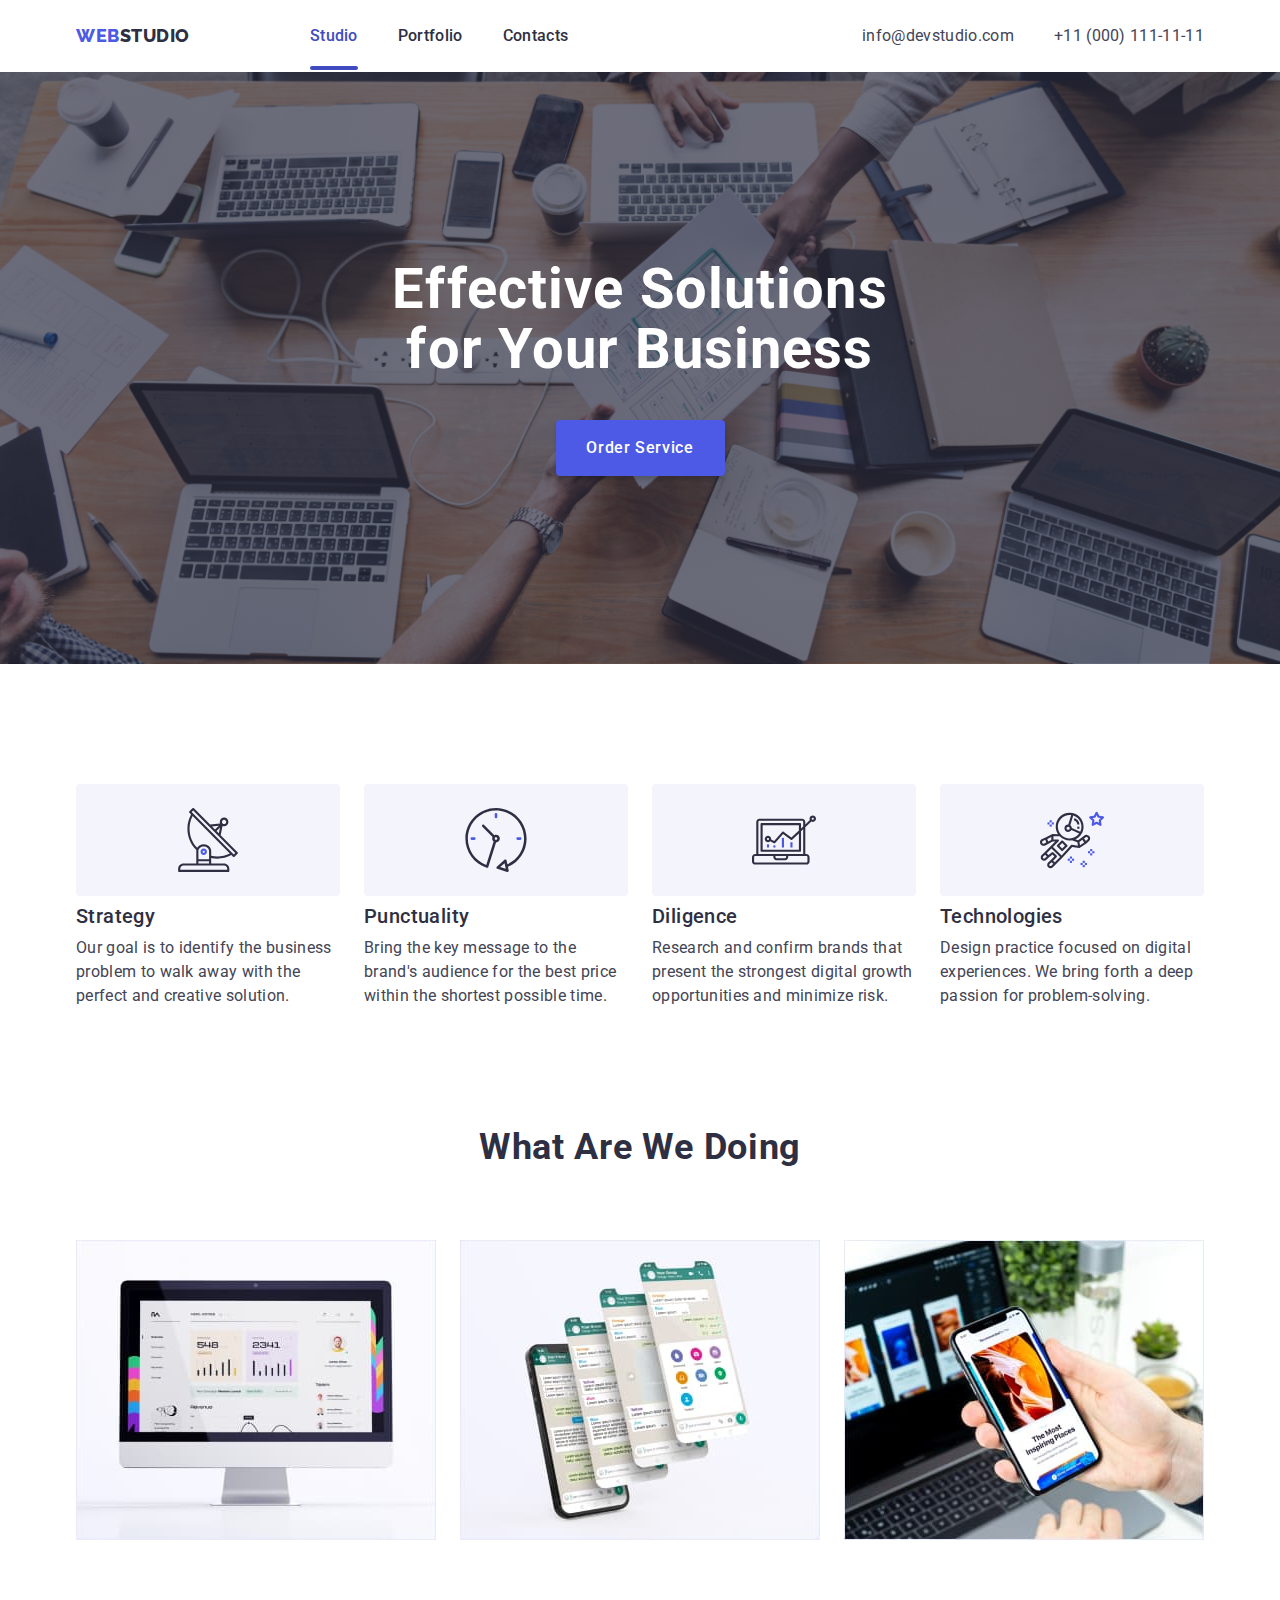
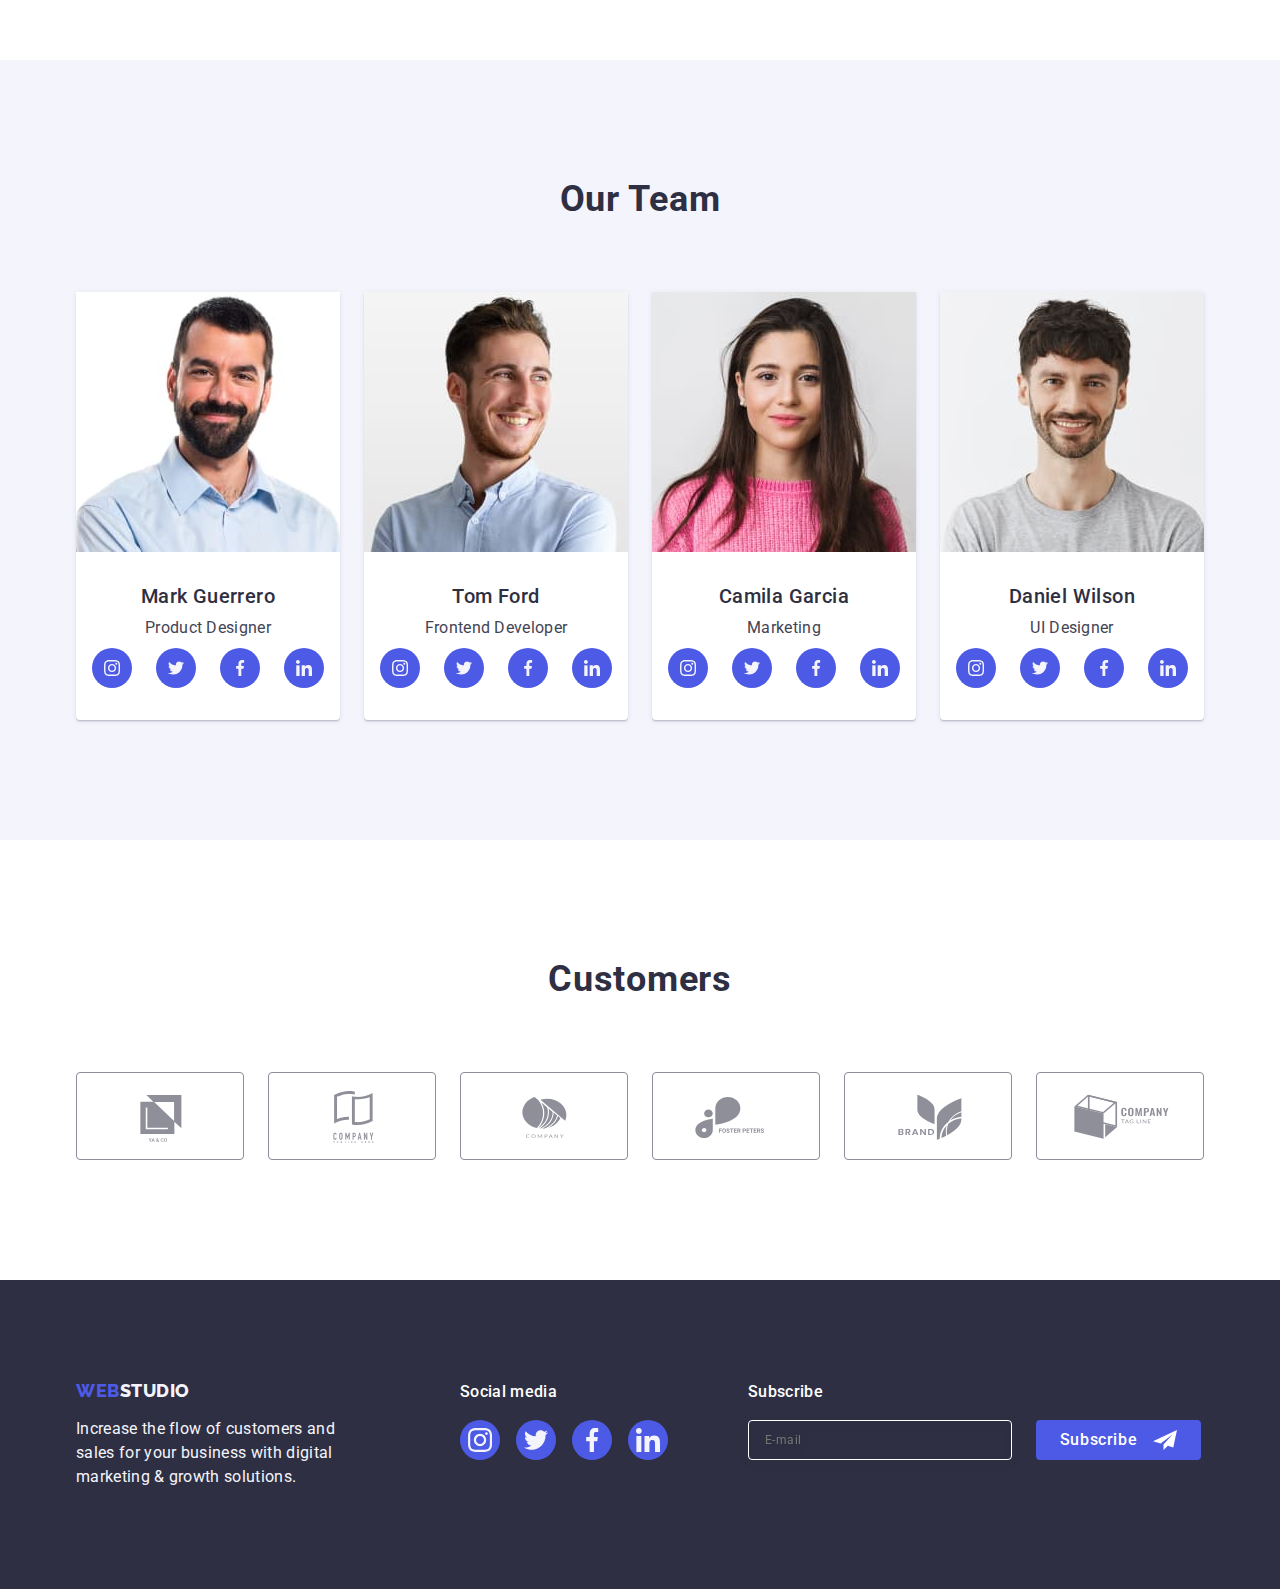
==== commit 997561d3: "corect 1" ====
--- a/index.html
+++ b/index.html
@@ -121,8 +121,8 @@
                   ></use>
                 </svg>
               </div>
-              <h3 class="name">Strategy</h3>
-              <p class="description-paragraph mobile-paragraph">
+              <h3 class="mini-name">Strategy</h3>
+              <p class="description-paragraph-mini mobile-paragraph">
                 Our goal is to identify the business problem to walk away with
                 the perfect and creative solution.
               </p>
@@ -136,8 +136,8 @@
                   ></use>
                 </svg>
               </div>
-              <h3 class="name">Punctuality</h3>
-              <p class="description-paragraph mobile-paragraph">
+              <h3 class="mini-name">Punctuality</h3>
+              <p class="description-paragraph-mini mobile-paragraph">
                 Bring the key message to the brand's audience for the best price
                 within the shortest possible time.
               </p>
@@ -151,8 +151,8 @@
                   ></use>
                 </svg>
               </div>
-              <h3 class="name">Diligence</h3>
-              <p class="description-paragraph mobile-paragraph">
+              <h3 class="mini-name">Diligence</h3>
+              <p class="description-paragraph-mini mobile-paragraph">
                 Research and confirm brands that present the strongest digital
                 growth opportunities and minimize risk.
               </p>
@@ -166,8 +166,8 @@
                   ></use>
                 </svg>
               </div>
-              <h3 class="name">Technologies</h3>
-              <p class="description-paragraph mobile-paragraph">
+              <h3 class="mini-name">Technologies</h3>
+              <p class="description-paragraph-mini mobile-paragraph">
                 Design practice focused on digital experiences. We bring forth a
                 deep passion for problem-solving.
               </p>
@@ -181,6 +181,7 @@
           <ul class="list photo-list">
             <li class="photo-item">
               <img
+                srcset="./images/hw-one/img1.jpg 1x, ./images/hw-six/img1@2x.jpg 2x"
                 src="./images/hw-one/img1.jpg"
                 alt="computer"
                 width="360"
@@ -189,6 +190,7 @@
             </li>
             <li class="photo-item">
               <img
+                srcset="./images/hw-one/img2.jpg 1x, ./images/hw-six/img2@2x.jpg 2x"
                 src="./images/hw-one/img2.jpg"
                 alt="messenger"
                 width="360"
@@ -197,6 +199,7 @@
             </li>
             <li class="photo-item">
               <img
+                srcset="./images/hw-one/img3.jpg 1x, ./images/hw-six/img3@2x.jpg 2x"
                 src="./images/hw-one/img3.jpg"
                 alt="app"
                 width="360"
@@ -212,6 +215,7 @@
           <ul class="list colective-list">
             <li class="list-item-two">
               <img
+                srcset="./images/hw-one/mark_guerrero.jpg 1x, ./images/hw-six/mark_guerrero@2x.jpg 2x"
                 src="./images/hw-one/mark_guerrero.jpg"
                 alt="Mark Guerrero"
                 width="264"
@@ -248,6 +252,7 @@
             </li>
             <li class="list-item-two">
               <img
+                srcset="./images/hw-one/tom_ford.jpg 1x, ./images/hw-six/tom_ford@2x.jpg 2x"
                 src="./images/hw-one/tom_ford.jpg"
                 alt="Tom Ford"
                 width="264"
@@ -284,6 +289,7 @@
             </li>
             <li class="list-item-two">
               <img
+                srcset="./images/hw-one/camila_garcia.jpg 1x, ./images/hw-six/camila_garcia@2x.jpg 2x"
                 src="./images/hw-one/camila_garcia.jpg"
                 alt="Camila Garcia"
                 width="264"
@@ -320,6 +326,7 @@
             </li>
             <li class="list-item-two">
               <img
+                srcset="./images/hw-one/daniel_wilson.jpg 1x, ./images/hw-six/daniel_wilson@2x.jpg 2x"
                 src="./images/hw-one/daniel_wilson.jpg"
                 alt="Daniel Wilson"
                 width="264"
--- a/css/style.css
+++ b/css/style.css
@@ -54,9 +54,9 @@
   padding-right: 15px;
 }
 
-@media screen and (min-width: 480px) {
+@media screen and (max-width: 767px) {
   .container {
-    width: 448px;
+    width: 350px;
     margin-left: auto;
     margin-right: auto;
   }
@@ -72,7 +72,7 @@
 
 @media screen and (min-width: 1200px) {
   .container {
-    width: 1200px;
+    width: 1158px;
     margin-left: auto;
     margin-right: auto;
   }
@@ -94,13 +94,12 @@
 
   .mobile-item {
     margin-bottom: 40px;
-    
   }
 
   .mobile-link {
     color: #2e2f42;
   }
-  
+
   .mobile-link-studio {
     color: #404bbf;
   }
@@ -133,7 +132,7 @@
     height: 100%;
     top: 0%;
     left: 0;
-    background-color:#ffffff;
+    background-color: #ffffff;
     opacity: 0;
     visibility: hidden;
     pointer-events: none;
@@ -167,7 +166,7 @@
   }
 
   .contact-links {
-  display: none;
+    display: none;
   }
 }
 
@@ -182,31 +181,31 @@
   padding-bottom: 24px;
 }
 
- .logo {
-    font-family: 'Raleway', sans-serif;
-    font-weight: 800;
-    font-size: 18px;
-    line-height: 1.17;
-    display: flex;
-    align-items: center;
-    letter-spacing: 0.03em;
-    text-transform: uppercase;
-    color: #4d5ae5;
-    margin-right: auto;
-  }
-
-  .logo-span {
-    font-family: 'Raleway';
-    font-weight: 800;
-    font-size: 18px;
-    line-height: 21px;
-    display: flex;
-    align-items: center;
-    letter-spacing: 0.03em;
-    text-transform: uppercase;
-    color: var(--secondary-color);
-    color: var(--accent-color);
-    }
+.logo {
+  font-family: 'Raleway', sans-serif;
+  font-weight: 800;
+  font-size: 18px;
+  line-height: 1.17;
+  display: flex;
+  align-items: center;
+  letter-spacing: 0.03em;
+  text-transform: uppercase;
+  color: #4d5ae5;
+  margin-right: auto;
+}
+
+.logo-span {
+  font-family: 'Raleway';
+  font-weight: 800;
+  font-size: 18px;
+  line-height: 21px;
+  display: flex;
+  align-items: center;
+  letter-spacing: 0.03em;
+  text-transform: uppercase;
+  color: var(--secondary-color);
+  color: var(--accent-color);
+}
 
 @media screen and (min-width: 768px) {
   .mobile-menu-open-btn {
@@ -236,20 +235,20 @@
   .menu {
     column-gap: 40px;
   }
-  
-    .contact:hover,
-    .contact:focus {
-      color: #404bbf;
-    }
-  
-    .contact {
-      font-weight: 400;
-      font-size: 16px;
-      line-height: 1.5;
-      letter-spacing: 0.02em;
-      color: var(--secondary-color);
-      transition: color 250ms cubic-bezier(0.4, 0, 0.2, 1);
-    }
+
+  .contact:hover,
+  .contact:focus {
+    color: #404bbf;
+  }
+
+  .contact {
+    font-weight: 400;
+    font-size: 16px;
+    line-height: 1.5;
+    letter-spacing: 0.02em;
+    color: var(--secondary-color);
+    transition: color 250ms cubic-bezier(0.4, 0, 0.2, 1);
+  }
 }
 
 .menu-item {
@@ -295,43 +294,39 @@
 
 @media screen and (max-width: 1199px) {
   .contact-links {
-      position: absolute;
-      font-style: normal;
-      line-height: 1.5;
-      /*margin-left: auto;*/
-      top: 7px;
-      right: 16px;
-      gap: 40px;
-    }
+    position: absolute;
+    font-style: normal;
+    line-height: 1.5;
+    /*margin-left: auto;*/
+    top: 7px;
+    right: 16px;
+    gap: 40px;
+  }
 }
 
 @media screen and (min-width: 1200px) {
   .contact-links {
-  font-style: normal;
-  line-height: 1.5;
-  margin-left: auto;
-  display: flex;
-  gap: 40px;
-}
-
-.contact:hover,
-.contact:focus {
-  color: #404bbf;
-}
-
-.contact {
-  font-weight: 400;
-  font-size: 16px;
-  line-height: 1.5;
-  letter-spacing: 0.02em;
-  color: var(--secondary-color);
-  transition: color 250ms cubic-bezier(0.4, 0, 0.2, 1);
-}
-}
-
-
-
-  
+    font-style: normal;
+    line-height: 1.5;
+    margin-left: auto;
+    display: flex;
+    gap: 40px;
+  }
+
+  .contact:hover,
+  .contact:focus {
+    color: #404bbf;
+  }
+
+  .contact {
+    font-weight: 400;
+    font-size: 16px;
+    line-height: 1.5;
+    letter-spacing: 0.02em;
+    color: var(--secondary-color);
+    transition: color 250ms cubic-bezier(0.4, 0, 0.2, 1);
+  }
+}
 
 /*
 .logo-span {
@@ -433,76 +428,142 @@
 */
 /*hero section*/
 
-@media screen and (min-width: 480px) {
+@media screen and (min-width: 10px) {
   .hero-caption {
     font-size: 36px;
   }
 
-.hero-section {
-  background-color: #2e2f42;
-  background-image: linear-gradient(
+  .hero-section {
+    background-color: #2e2f42;
+    background-image: linear-gradient(
+        rgba(46, 47, 66, 0.7),
+        rgba(46, 47, 66, 0.7)
+      ),
+      url(../images/hw-six/dark-bg-phone.jpg);
+    /*background-image: linear-gradient(
       rgba(46, 47, 66, 0.7),
       rgba(46, 47, 66, 0.7)
     ),
-    url(../images/hw-four/people-office.jpg);
-  background-size: cover;
-  top: 71px;
-  padding: 188px 0px;
-  /*hw4 corect*/
-  max-width: 1440px;
-  background-repeat: no-repeat;
-  background-position: center;
-  margin: 0 auto;
-}
-
-.hero-container {
-  text-align: center;
-}
-
-.hero-caption {
-  font-weight: 700;
-  font-size: 56px;
-  /* or 107% */
-  text-align: center;
-  line-height: 1.07;
-  letter-spacing: 0.02em;
-  color: #ffffff;
-  max-width: 496px;
-  margin: auto;
-}
-
-.modal-open-btn {
-  color: #ffffff;
-  background-color: #4d5ae5;
-  font-weight: 500;
-  font-size: 16px;
-  line-height: 24px;
-  letter-spacing: 0.04em;
-  min-width: 169px;
-  height: 56px;
-  box-shadow: 0px 4px 4px rgba(0, 0, 0, 0.15);
-  border: none;
-  margin-left: auto;
-  margin-right: auto;
-  margin-top: 40px;
-  display: block;
-  border-radius: 4px;
-  /*hw4 corect*/
-  transition: background-color 250ms cubic-bezier(0.4, 0, 0.2, 1);
-}
-}
-
-@media screen and (max-width: 767px){
+    url(../images/hw-four/people-office.jpg);*/
+    background-size: cover;
+    top: 71px;
+    /*hw4 corect*/
+    max-width: 1440px;
+    background-repeat: no-repeat;
+    background-position: center;
+    margin: 0 auto;
+  }
+
+  .hero-container {
+    text-align: center;
+  }
+
   .hero-caption {
-      font-size: 36px;
+    font-weight: 700;
+    font-size: 56px;
+    /* or 107% */
+    text-align: center;
+    line-height: 1.07;
+    letter-spacing: 0.02em;
+    color: #ffffff;
+    max-width: 496px;
+    margin: auto;
+  }
+
+  .modal-open-btn {
+    color: #ffffff;
+    background-color: #4d5ae5;
+    font-weight: 500;
+    font-size: 16px;
+    line-height: 24px;
+    letter-spacing: 0.04em;
+    min-width: 169px;
+    height: 56px;
+    box-shadow: 0px 4px 4px rgba(0, 0, 0, 0.15);
+    border: none;
+    margin-left: auto;
+    margin-right: auto;
+    margin-top: 40px;
+    display: block;
+    border-radius: 4px;
+    /*hw4 corect*/
+    transition: background-color 250ms cubic-bezier(0.4, 0, 0.2, 1);
+  }
+}
+
+@media screen and (max-width: 767px) {
+  .hero-caption {
+    font-size: 36px;
+  }
+}
+
+@media screen and (min-device-pixel-ratio: 2) and (max-width: 767px),
+  screen and (min-resolution: 192dpi) and (max-width: 767px),
+  screen and (min-resolution: 2ddpx) and (max-width: 767px) {
+  .hero-section {
+    background-image: linear-gradient(
+        rgba(46, 47, 66, 0.7),
+        rgba(46, 47, 66, 0.7)
+      ),
+      url(../images/hw-six/dark-bg-phone@x2.jpg);
+  }
+}
+
+@media screen and (min-width: 768px) {
+  .hero-section {
+    background-image: linear-gradient(
+        rgba(46, 47, 66, 0.7),
+        rgba(46, 47, 66, 0.7)
+      ),
+      url(../images/hw-six/dark-bg-tablet.jpg);
+  }
+}
+
+@media screen and (min-device-pixel-ratio: 2) and (min-width: 768px),
+  screen and (min-resolution: 192dpi) and (min-width: 768px),
+  screen and (min-resolution: 2ddpx) and (min-width: 768px) {
+  .hero-section {
+    background-image: linear-gradient(
+        rgba(46, 47, 66, 0.7),
+        rgba(46, 47, 66, 0.7)
+      ),
+      url(../images/hw-six/dark-bg-tablet@x2.jpg);
+  }
+}
+
+@media screen and (max-width: 1199px) {
+  .hero-section {
+    padding: 112px 0;
+  }
+}
+@media screen and (min-width: 1200px) {
+  .hero-section {
+    padding: 188px 0;
+    background-image: linear-gradient(
+        rgba(46, 47, 66, 0.7),
+        rgba(46, 47, 66, 0.7)
+      ),
+      url(../images/hw-four/people-office.jpg);
+  }
+}
+
+@media screen and (min-device-pixel-ratio: 2) and (min-width: 1200px),
+  screen and (min-resolution: 192dpi) and (min-width: 1200px),
+  screen and (min-resolution: 2ddpx) and (min-width: 1200px) {
+  .hero-section {
+    background-image: linear-gradient(
+        rgba(46, 47, 66, 0.7),
+        rgba(46, 47, 66, 0.7)
+      ),
+      url(../images/hw-six/people-office@2x.jpg);
   }
 }
 
 /*section one*/
-@media screen and (min-width: 480px){
+@media screen and (max-width: 767px) {
   .first-section {
     padding-top: 96px;
-    padding-bottom: 96px;
+    padding-bottom: 24px;
   }
   .features-item {
     width: 100%;
@@ -516,85 +577,137 @@
 }
 @media screen and (max-width: 767px) {
   .features-item {
-      width: 100%;
-    }
-    .features-list {
-      display: block;
-    }
-    .features-item {
-      margin-left: auto;
-      margin-right: auto;
-    }
-    .name {
-      text-align: center;
-    }
+    width: 100%;
+  }
+  .features-list {
+    display: block;
+  }
+  .features-item {
+    margin-left: auto;
+    margin-right: auto;
+  }
+  .name {
+    text-align: center;
+  }
+
+  .mini-name {
+    text-align: center;
+  }
+
+  .mobile-paragraph {
+    margin-bottom: 72px;
+    line-height: 24px;
+    letter-spacing: 0.32px;
+  }
 }
 @media screen and (min-width: 768px) {
-  .features-item{
+  .features-item {
     width: calc((100% - 24px) / 2);
   }
+
   
+
   .features-list {
     display: flex;
   }
 }
+
+@media screen and (min-width: 768px) {
+  .first-section {
+    padding-bottom: 96px;
+  }
+}
+
 @media screen and (max-width: 1199px) {
   .first-section {
-      padding-top: 96px;
-      padding-bottom: 96px;
-    }
+    padding-top: 96px;
+  }
+
+  .mini-name {
+    font-weight: 700;
+      font-size: 36px;
+      line-height: 40px;
+      letter-spacing: 0.02em;
+      text-transform: capitalize;
+      margin-bottom: 8px;
+  }
+
+  .description-paragraph-mini {
+    font-family: Roboto;
+      font-size: 16px;
+      font-style: normal;
+      font-weight: 500;
+      line-height: 24px;
+      /* 150% */
+      letter-spacing: 0.32px;
+      color: #434455;
+  }
   
-    .features-icon-container {
-      display: none;
-    }
-  
-    .mobile-paragraph {
-      margin-bottom: 72px;
-    }
-  
-    .features-item {
-      width: calc((100% - 24px) / 2);
-    }
-  
-    .features-list {
-      flex-wrap: wrap;
-      gap: 24px;
-    }
+  .first-container {
+    width: 100%;
+  }
+
+  .features-icon-container {
+    display: none;
+  }
+
+  .features-list {
+    flex-wrap: wrap;
+    gap: 72px 24px;
+  }
 }
 @media screen and (min-width: 1200px) {
   .first-section {
-  padding-top: 120px;
-  padding-bottom: 120px;
-}
-
-.features-item {
-  width: calc((100%-72px) / 4);
-}
-
-.features-list {
-  display: flex;
-  align-items: start;
-  gap: 24px;
-}
-
-.features-icon {
-  background-color: #f4f4fd;
-  text-align: center;
-  justify-content: center;
-  display: flex;
-}
-
-.features-icon-container {
-  display: flex;
-  align-items: center;
-  justify-content: center;
-  height: 112px;
-  background-color: #f4f4fd;
-  border-radius: 4px;
-  margin-bottom: 8px;
-}
-}
-
+    padding-top: 120px;
+    padding-bottom: 120px;
+  }
+
+  .mini-name {
+    font-weight: 500;
+    font-size: 20px;
+    line-height: 24px;
+    /* identical to box height, or 120% */
+    letter-spacing: 0.02em;
+    color: #2e2f42;
+    margin-bottom: 8px;
+  }
+
+  .description-paragraph-mini {
+    font-weight: 400;
+    font-size: 16px;
+    line-height: 24px;
+    /* or 150% */
+    letter-spacing: 0.02em;
+    color: var(--secondary-color);
+  }
+
+  .features-item {
+    width: calc((100%-72px) / 4);
+  }
+
+  .features-list {
+    display: flex;
+    align-items: start;
+    gap: 24px;
+  }
+
+  .features-icon {
+    background-color: #f4f4fd;
+    text-align: center;
+    justify-content: center;
+    display: flex;
+  }
+
+  .features-icon-container {
+    display: flex;
+    align-items: center;
+    justify-content: center;
+    height: 112px;
+    background-color: #f4f4fd;
+    border-radius: 4px;
+    margin-bottom: 8px;
+  }
+}
 
 .theme {
   font-weight: 700;
@@ -624,11 +737,6 @@
   letter-spacing: 0.02em;
   color: var(--secondary-color);
 }
-
-
-
-
-
 
 .visually-hidden {
   position: absolute;
@@ -759,9 +867,9 @@
 }
 
 /*section two*/
-@media screen and (max-width: 1199px){
+@media screen and (max-width: 1199px) {
   .photo-section {
-    display:none;
+    display: none;
   }
 }
 .photo-item {
@@ -783,54 +891,55 @@
 }
 
 /*section four*/
-@media screen and (min-width: 480px) {
+@media screen and (min-width: 280px) {
   .colective {
     background-color: #f4f4fd;
   }
   .colective-text {
-  padding: 32px /*16px*/ 0 32px;
- }
- .lust-header {
-  line-height: 1.11;
-  color: #2e2f42;
-  margin-bottom: 72px;
- }
- .list-item-two {
-   background-color: #ffffff;
-   
-   border-radius: 0px 0px 4px 4px;
-   /*hw4 corect*/
-   box-shadow: 0px 1px 6px rgba(46, 47, 66, 0.08),
-     0px 1px 1px rgba(46, 47, 66, 0.16), 0px 2px 1px rgba(46, 47, 66, 0.08);
- }
+    padding: 32px /*16px*/ 0 32px;
+  }
+  .lust-header {
+    line-height: 1.11;
+    color: #2e2f42;
+    margin-bottom: 72px;
+  }
+  .list-item-two {
+    background-color: #ffffff;
+    margin-left: auto;
+    margin-right: auto;
+    border-radius: 0px 0px 4px 4px;
+    /*hw4 corect*/
+    box-shadow: 0px 1px 6px rgba(46, 47, 66, 0.08),
+      0px 1px 1px rgba(46, 47, 66, 0.16), 0px 2px 1px rgba(46, 47, 66, 0.08);
+  }
 }
 @media screen and (max-width: 767px) {
   .colective-list {
     display: block;
-    
   }
   .list-item-two {
-  width: 264px;
-  margin-bottom: 72px;
-}
-
+    width: 264px;
+    margin-top: 72px;
+  }
+
+  .colective {
+    padding: 96px 0;
+  }
 }
 @media screen and (min-width: 768px) {
   .colective-list {
     display: flex;
     flex-wrap: wrap;
-    gap: 24px;
-  }
-}
-@media screen and (max-width: 1199px) {
-  .colective-list {
-    margin-left: 70px;
-  }
-}
+    gap: 64px 24px;
+  }
+
+  .colective {
+    padding: 120px 0;
+  }
+}
+
 .colective {
   background-color: #f4f4fd;
-  padding-top: 120px;
-  padding-bottom: 120px;
 }
 
 .colective-list {
@@ -838,17 +947,14 @@
   gap: 24px;
 }
 
-
-
-
 @media screen and (min-width: 1200px) {
   .list-item-two {
-  background-color: #ffffff;
-  width: calc((100%-72px) / 4);
-  border-radius: 0px 0px 4px 4px;
-  box-shadow: 0px 1px 6px rgba(46, 47, 66, 0.08),
-    0px 1px 1px rgba(46, 47, 66, 0.16), 0px 2px 1px rgba(46, 47, 66, 0.08);
-}
+    background-color: #ffffff;
+    width: calc((100%-72px) / 4);
+    border-radius: 0px 0px 4px 4px;
+    box-shadow: 0px 1px 6px rgba(46, 47, 66, 0.08),
+      0px 1px 1px rgba(46, 47, 66, 0.16), 0px 2px 1px rgba(46, 47, 66, 0.08);
+  }
 }
 
 .social-list {
@@ -900,39 +1006,44 @@
 
 /*section five*/
 @media screen and (max-width: 767px) {
+  .customers {
+    padding: 96px 0;
+  }
+
   .customers-list {
-    gap: 16px;
+    gap: 72px 16px;
   }
   .customers-list-item {
     width: calc((100% - 16px) / 2);
     height: 88px;
-    margin-bottom: 72px;
   }
 }
 @media screen and (min-width: 768px) {
   .customers-list {
     gap: 24px;
   }
+
+    .customers {
+      padding: 120px 0;
+    }
 }
 @media screen and (max-width: 1199px) {
-  .customers-list{
+  .customers-list {
     flex-wrap: wrap;
   }
-}  
+}
 @media screen and (min-width: 768px) and (max-width: 1199px) {
   .customers-list-item {
     width: calc((100% - 48px) / 3);
     height: 88px;
     margin-bottom: 72px;
   }
-}  
-
+}
 
 .logoclient {
   fill: currentColor;
 }
 .customers-list {
-  
   align-items: center;
   justify-content: center;
 }
@@ -963,16 +1074,12 @@
   margin-bottom: 72px;
 }
 
-.customers {
-  padding: 120px 0;
-}
 @media screen and (min-width: 1200px) {
   .customers-list-item {
-  width: calc((100% - 120px) / 6);
-  height: 88px;
-}
-}
-
+    width: calc((100% - 120px) / 6);
+    height: 88px;
+  }
+}
 
 /*footer*/
 @media screen and (max-width: 767px) {
@@ -994,7 +1101,7 @@
   .footer-social {
     justify-content: center;
   }
-  .social-list-minilist-footer{
+  .social-list-minilist-footer {
     width: calc((100% - 64px) / 4);
     margin-left: auto;
     margin-right: auto;
@@ -1006,7 +1113,7 @@
     justify-content: center;
     align-items: center;
   }
-  .subscribe-form{
+  .subscribe-form {
     display: block;
   }
   .footer-email {
@@ -1024,13 +1131,12 @@
     flex-wrap: wrap;
   }
   .subscribe-form {
-  display: flex;
-  gap: 24px;
+    display: flex;
+    gap: 24px;
   }
   .footer-email {
     width: 264px;
   }
-
 }
 @media screen and (max-width: 1199px) {
   .end {
@@ -1040,12 +1146,12 @@
   .subscribe {
     margin-top: 72px;
   }
-  .footer-logo-div{
-  margin-right: 24px;}
+  .footer-logo-div {
+    margin-right: 24px;
+  }
 }
 .end {
   background-color: #2e2f42;
-  
 }
 @media screen and (min-width: 1200px) {
   .end {
@@ -1078,7 +1184,6 @@
   letter-spacing: 0.02em;
   color: #f4f4fd;
   width: 264px;
-  
 }
 
 .footer-link {
@@ -1091,8 +1196,6 @@
   font-weight: 500;
   margin-bottom: 16px;
 }
-
-
 
 .social-list-link-footer {
   display: flex;
@@ -1110,10 +1213,6 @@
   background-color: #31d0aa;
 }
 
-
-
-
-
 .social-list-minilist-footer {
   gap: 16px;
 }
@@ -1126,8 +1225,6 @@
   letter-spacing: 0.02em;
   color: #ffffff;
 }
-
-
 
 .footer-email {
   /*width: 264px;*/
@@ -1164,8 +1261,6 @@
 .plane-icon {
   margin-left: 16px;
 }
-
-
 
 /*backdrop*/
 
@@ -1414,4 +1509,3 @@
 .checkbox-link {
   color: #4d5ae5;
 }
-
